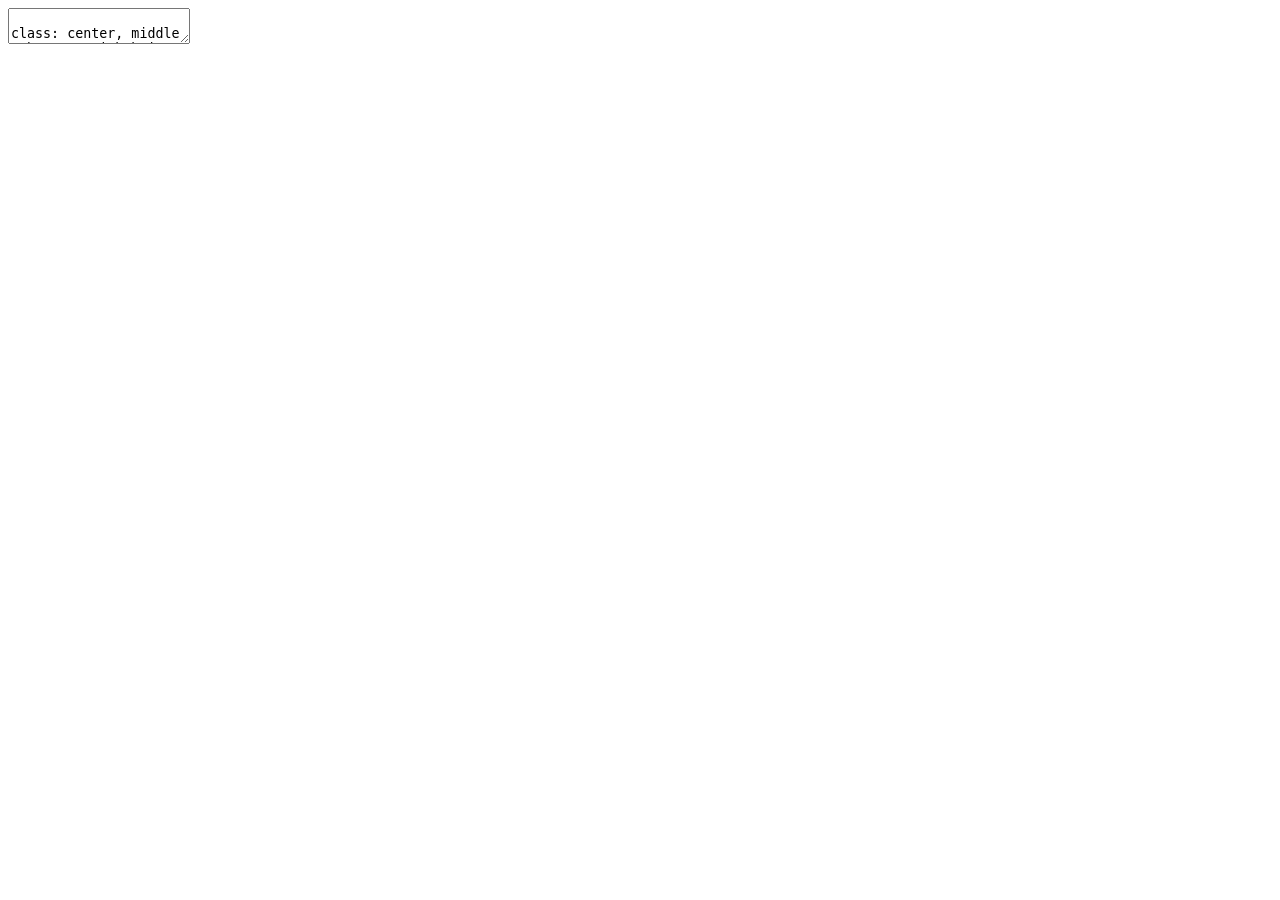
==== index.html @ 29d3ee79 "version2" ====
<!DOCTYPE html>
<html>
  <head>
    <title>Title</title>
    <meta http-equiv="Content-Type" content="text/html; charset=UTF-8"/>
    <style type="text/css">
      @import url(https://fonts.googleapis.com/css?family=Yanone+Kaffeesatz);
      @import url(https://fonts.googleapis.com/css?family=Droid+Serif:400,700,400italic);
      @import url(https://fonts.googleapis.com/css?family=Ubuntu+Mono:400,700,400italic);

      body { font-family: 'Droid Serif'; }
      h1, h2, h3 {
        font-family: 'Yanone Kaffeesatz';
        font-weight: normal;
      }
      .remark-code, .remark-inline-code { font-family: 'Ubuntu Mono'; }
    </style>
  </head>
  <body>
    <textarea id="source">

class: center, middle
# bztommy.github.io
### Akifumi Tominaga
Engineer / Tokyo

---

# Hometown
Saitama

---

# Favorite foods
- Curry
- Mapo doufu
- Dandan noodles

---

# Hobbies
- Cycling
- Moviegoing
- Walking

---

# Links
- <a href="http://github.com/bztommy">GitHub</a>
- <a href="https://twitter.com/nakamu0718">Twitter</a>
- <a href="https://www.facebook.com/akifumi.tominaga">Facebook</a>
- <a href="http://jp.linkedin.com/in/akifumitominaga">Linkedin</a>
</ul>

    </textarea>
    <script src="https://gnab.github.io/remark/downloads/remark-latest.min.js">
    </script>
    <script>
      var slideshow = remark.create();
    </script>
  </body>
</html>
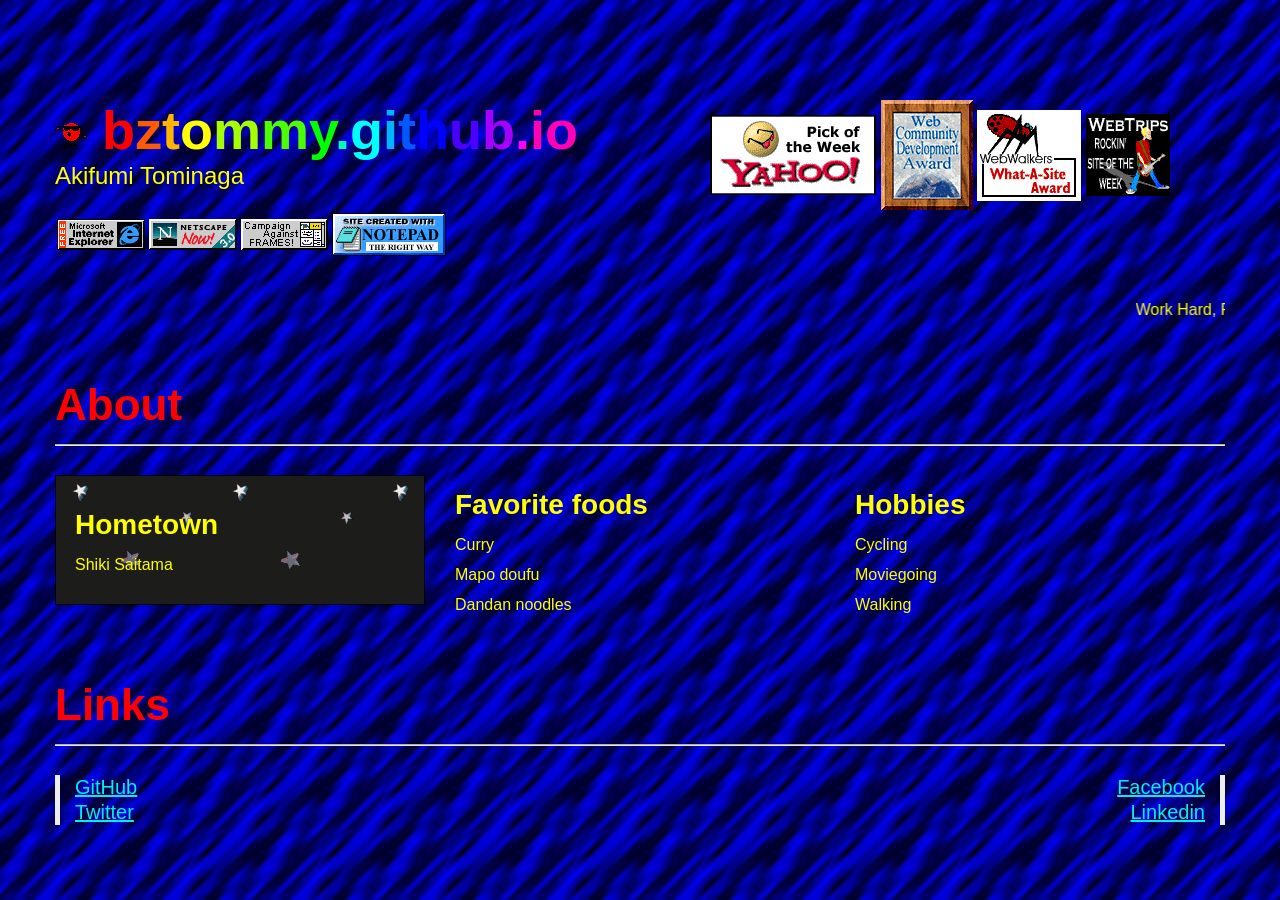
==== commit df5fdad4: "version2 fix" ====
--- a/index.html
+++ b/index.html
@@ -1,62 +1,169 @@
+<!-- Happy April Fool's Day from Team Divshot!-->
 <!DOCTYPE html>
-<html>
+<html lang="en">
   <head>
-    <title>Title</title>
-    <meta http-equiv="Content-Type" content="text/html; charset=UTF-8"/>
-    <style type="text/css">
-      @import url(https://fonts.googleapis.com/css?family=Yanone+Kaffeesatz);
-      @import url(https://fonts.googleapis.com/css?family=Droid+Serif:400,700,400italic);
-      @import url(https://fonts.googleapis.com/css?family=Ubuntu+Mono:400,700,400italic);
+    <meta charset="utf-8">
+    <title>bztommy.github.io</title>
+    <meta name="viewport" content="width=device-width, initial-scale=1.0">
+    <meta name="description" content="A timeless theme for Twitter Bootstrap.">
+    <meta name="author" content="Divshot, Inc.">
 
-      body { font-family: 'Droid Serif'; }
-      h1, h2, h3 {
-        font-family: 'Yanone Kaffeesatz';
-        font-weight: normal;
-      }
-      .remark-code, .remark-inline-code { font-family: 'Ubuntu Mono'; }
-    </style>
+    <!--[if lt IE 9]>
+      <script src="http://html5shim.googlecode.com/svn/trunk/html5.js"></script>
+    <![endif]-->
+
+    <link href="swatch/bootstrap.min.css" rel="stylesheet">
+    <link href="bootstrap/docs/assets/css/bootstrap-responsive.css" rel="stylesheet">
+    <link href="bootstrap/docs/assets/js/google-code-prettify/prettify.css" rel="stylesheet">
+    <link href="test/bootswatch.css" rel="stylesheet">
+
+    <script type="text/javascript">
+
+      var _gaq = _gaq || [];
+      _gaq.push(['_setAccount', 'UA-30884255-3']);
+      _gaq.push(['_trackPageview']);
+
+      (function() {
+        var ga = document.createElement('script'); ga.type = 'text/javascript'; ga.async = true;
+        ga.src = ('https:' == document.location.protocol ? 'https://ssl' : 'http://www') + '.google-analytics.com/ga.js';
+        var s = document.getElementsByTagName('script')[0]; s.parentNode.insertBefore(ga, s);
+      })();
+
+    </script>
   </head>
-  <body>
-    <textarea id="source">
 
-class: center, middle
-# bztommy.github.io
-### Akifumi Tominaga
-Engineer / Tokyo
+  <body id="top" class="preview" data-spy="scroll" data-target=".subnav" data-offset="80">
 
----
 
-# Hometown
-Saitama
+  <!-- Navbar
+    ================================================== -->
 
----
+    <div class="container">
 
-# Favorite foods
-- Curry
-- Mapo doufu
-- Dandan noodles
 
----
+<!-- Masthead
+================================================== -->
+<header class="jumbotron subhead" id="overview">
+  <div class="row">
+    <div class="span6">
+      <h1><img src="img/test/7upspot.gif">&nbsp;<FONT COLOR="#FF0000">b</FONT><FONT COLOR="#FF5A00">z</FONT><FONT COLOR="#FFB400">t</FONT><FONT COLOR="#FFff00">o</FONT><FONT COLOR="#A5ff00">m</FONT><FONT COLOR="#4Bff00">m</FONT><FONT COLOR="#00ff00">y</FONT><FONT COLOR="#00ff5A"></FONT><blink><FONT COLOR="#00ffB4">.</FONT><FONT COLOR="#00ffff">g</FONT><FONT COLOR="#00B4ff">i</FONT><FONT COLOR="#005Aff">t</FONT><FONT COLOR="#0000ff">h</FONT><FONT COLOR="#4B00ff">u</FONT><FONT COLOR="#A500ff">b</FONT><FONT COLOR="#FF00ff">.</FONT><FONT COLOR="#FF00B4">io</FONT></blink></h1>
+      <p class="lead">Akifumi Tominaga</p>
+      <table cellpadding="2" cellspacing="2">
+        <tr>
+          <td>
+            <img src="img/test/ie_logo.gif">
+          </td>
+          <td>
+            <img src="img/test/ns_logo.gif">
+          </td>
+          <td>
+            <img src="img/test/noframes.gif">
+          </td>
+          <td>
+            <img src="img/test/notepad.gif">
+          </td>
+        </tr>
+      </table>
+    </div>
+    <div class="span6">
+      <center>
+        <img src="img/test/yahooweek.gif">
+        <img src="img/test/community.gif">
+        <img src="img/test/wabwalk.gif">
+        <img src="img/test/webtrips.gif">
+      </center>
+    </div>
+  </div>
+  <marquee>Work Hard, Play SUPER Hard. And the best of buddies , we will build a history.</marquee>
+</header>
 
-# Hobbies
-- Cycling
-- Moviegoing
-- Walking
+<!-- Typography
+================================================== -->
+<section id="typography" style="padding-top: 0">
+  <div class="page-header">
+    <h1>About</h1>
+  </div>
 
----
+  <!-- Headings & Paragraph Copy -->
+  <div class="row">
 
-# Links
-- <a href="http://github.com/bztommy">GitHub</a>
-- <a href="https://twitter.com/nakamu0718">Twitter</a>
-- <a href="https://www.facebook.com/akifumi.tominaga">Facebook</a>
-- <a href="http://jp.linkedin.com/in/akifumitominaga">Linkedin</a>
-</ul>
+    <div class="span4">
+      <div class="well">
+        <h3>Hometown</h3>
+        <p>Shiki Saitama</p>
+        <p></p>
+      </div>
+    </div>
 
-    </textarea>
-    <script src="https://gnab.github.io/remark/downloads/remark-latest.min.js">
-    </script>
-    <script>
-      var slideshow = remark.create();
-    </script>
+    <div class="span4">
+      <h3>Favorite foods</h3>
+      <p>Curry</p>
+      <p>Mapo doufu</p>
+      <p>Dandan noodles</p>
+    </div>
+
+    <div class="span4">
+      <h3>Hobbies</h3>
+      <p>
+        Cycling
+      </p>
+      <p>
+        Moviegoing
+      </p>
+      <p>
+        Walking
+      </p>
+    </div>
+
+  </div>
+</section>
+<section id="typography" style="padding-top: 0">
+  <div class="page-header">
+    <h1>Links</h1>
+  </div>
+
+  <div class="row">
+    <div class="span6">
+      <blockquote>
+        <p><a href="http://github.com/bztommy">GitHub</a></p>
+        <p><a href="https://twitter.com/nakamu0718">Twitter</a></p>
+      </blockquote>
+    </div>
+    <div class="span6">
+      <blockquote class="pull-right">
+        <p><a href="https://www.facebook.com/akifumi.tominaga">Facebook</a></p>
+        <p><a href="http://jp.linkedin.com/in/akifumitominaga">Linkedin</a></p>
+      </blockquote>
+    </div>
+  </div>
+
+</section>
+
+
+    </div><!-- /container -->
+
+
+
+    <!-- Le javascript
+    ================================================== -->
+    <!-- Placed at the end of the document so the pages load faster -->
+    <script src="bootstrap/docs/assets/js/jquery.js"></script>
+    <script src="bootstrap/docs/assets/js/google-code-prettify/prettify.js"></script>
+    <script src="bootstrap/docs/assets/js/bootstrap-transition.js"></script>
+    <script src="bootstrap/docs/assets/js/bootstrap-alert.js"></script>
+    <script src="bootstrap/docs/assets/js/bootstrap-modal.js"></script>
+    <script src="bootstrap/docs/assets/js/bootstrap-dropdown.js"></script>
+    <script src="bootstrap/docs/assets/js/bootstrap-scrollspy.js"></script>
+    <script src="bootstrap/docs/assets/js/bootstrap-tab.js"></script>
+    <script src="bootstrap/docs/assets/js/bootstrap-tooltip.js"></script>
+    <script src="bootstrap/docs/assets/js/bootstrap-popover.js"></script>
+    <script src="bootstrap/docs/assets/js/bootstrap-button.js"></script>
+    <script src="bootstrap/docs/assets/js/bootstrap-collapse.js"></script>
+    <script src="bootstrap/docs/assets/js/bootstrap-carousel.js"></script>
+    <script src="bootstrap/docs/assets/js/bootstrap-typeahead.js"></script>
+    <script src="bootstrap/docs/assets/js/bootstrap-affix.js"></script>
+    <script src="bootswatch.js"></script>
+
+
   </body>
 </html>
--- a/bootstrap/docs/assets/js/google-code-prettify/prettify.css
+++ b/bootstrap/docs/assets/js/google-code-prettify/prettify.css
@@ -0,0 +1,30 @@
+.com { color: #93a1a1; }
+.lit { color: #195f91; }
+.pun, .opn, .clo { color: #93a1a1; }
+.fun { color: #dc322f; }
+.str, .atv { color: #D14; }
+.kwd, .prettyprint .tag { color: #1e347b; }
+.typ, .atn, .dec, .var { color: teal; }
+.pln { color: #48484c; }
+
+.prettyprint {
+  padding: 8px;
+  background-color: #f7f7f9;
+  border: 1px solid #e1e1e8;
+}
+.prettyprint.linenums {
+  -webkit-box-shadow: inset 40px 0 0 #fbfbfc, inset 41px 0 0 #ececf0;
+     -moz-box-shadow: inset 40px 0 0 #fbfbfc, inset 41px 0 0 #ececf0;
+          box-shadow: inset 40px 0 0 #fbfbfc, inset 41px 0 0 #ececf0;
+}
+
+/* Specify class=linenums on a pre to get line numbering */
+ol.linenums {
+  margin: 0 0 0 33px; /* IE indents via margin-left */
+}
+ol.linenums li {
+  padding-left: 12px;
+  color: #bebec5;
+  line-height: 20px;
+  text-shadow: 0 1px 0 #fff;
+}
--- a/test/bootswatch.css
+++ b/test/bootswatch.css
@@ -0,0 +1,193 @@
+section {
+	margin-top: 60px;
+	padding-top: 100px;
+}
+
+/* index */
+
+.tooltip-inner {
+	max-width: 500px;
+}
+
+.hero-unit h1,
+.hero-unit p {
+	margin-bottom: 15px;
+}
+
+#footer {
+	margin-bottom: 20px;
+}
+
+#footer .links a {
+	margin-right: 10px;
+}
+
+@media (max-width: 767px) {
+
+	section {
+		padding-top: 20px;
+	}
+}
+
+@media (min-width: 768px) and (max-width: 979px) {
+
+	section {
+		padding-top: 20px;
+	}
+}
+
+/* preview */
+
+.subhead {
+	padding-bottom: 0;
+	margin-bottom: 9px;
+}
+
+.subhead h1 {
+	font-size: 54px;
+}
+
+.subhead > div:first-child {
+	min-height: 200px;
+}
+
+@media (min-width: 980px) {
+
+	.preview {
+		padding-top: 100px;
+	}
+}
+
+/* subnav */
+ 
+.subnav {
+	margin-bottom: 60px;
+	width: 100%;
+	height: 36px;
+	background-color: black; /* Old browsers */
+	color: white;
+	border: 1px solid #e5e5e5;
+}
+ 
+.subnav .nav {
+	margin-bottom: 0;
+}
+ 
+.subnav .nav > li > a {
+	margin: 0;
+	padding-top:    11px;
+	padding-bottom: 11px;
+	border-left: 1px solid #f5f5f5;
+	border-right: 1px solid #e5e5e5;
+	-webkit-border-radius: 0;
+	-moz-border-radius: 0;
+	border-radius: 0;
+	color: yellow;
+}
+ 
+.subnav .nav > li.active > a,
+.subnav .nav > li > a:hover {
+	padding-left: 13px;
+	background: yellow;
+	color: black;
+	border-right-color: #ddd;
+	border-left: 0;
+}
+ 
+.subnav .nav > .active > a .caret,
+.subnav .nav > .active > a:hover .caret {
+	border-top-color: #777;
+}
+ 
+.subnav .nav > li:first-child > a,
+.subnav .nav > li:first-child > a:hover {
+	border-left: 0;
+	padding-left: 12px;
+	-webkit-border-radius: 4px 0 0 4px;
+	-moz-border-radius: 4px 0 0 4px;
+	border-radius: 4px 0 0 4px;
+}
+ 
+.subnav .nav > li:last-child > a {
+	border-right: 0;
+}
+ 
+.subnav .dropdown-menu {
+	-webkit-border-radius: 0 0 4px 4px;
+	-moz-border-radius: 0 0 4px 4px;
+	border-radius: 0 0 4px 4px;
+}
+ 
+@media (max-width: 767px) {
+ 
+	.subnav {
+		position: static;
+		top: auto;
+		z-index: auto;
+		width: auto;
+		height: auto;
+		background: #fff; /* whole background property since we use a background-image for gradient */
+		-webkit-box-shadow: none;
+		-moz-box-shadow: none;
+		box-shadow: none;
+	}
+ 
+	.subnav .nav > li {
+		float: none;
+	}
+ 
+	.subnav .nav > li > a {
+		border: 0;
+	}
+ 
+	.subnav .nav > li + li > a {
+		border-top: 1px solid #e5e5e5;
+	}
+ 
+	.subnav .nav > li:first-child > a,
+	.subnav .nav > li:first-child > a:hover {
+		-webkit-border-radius: 4px 4px 0 0;
+		-moz-border-radius: 4px 4px 0 0;
+		border-radius: 4px 4px 0 0;
+	}
+}
+ 
+@media (min-width: 980px) {
+  
+	.subnav-fixed {
+		position: fixed;
+		top: 40px;
+		left: 0;
+		right: 0;
+		z-index: 1020; /* 10 less than .navbar-fixed to prevent any overlap */
+		border-color: #d5d5d5;
+		border-width: 0 0 1px; /* drop the border on the fixed edges */
+		-webkit-border-radius: 0;
+		-moz-border-radius: 0;
+		border-radius: 0;
+		-webkit-box-shadow: inset 0 1px 0 #fff, 0 1px 5px rgba(0,0,0,.1);
+		-moz-box-shadow: inset 0 1px 0 #fff, 0 1px 5px rgba(0,0,0,.1);
+		box-shadow: inset 0 1px 0 #fff, 0 1px 5px rgba(0,0,0,.1);
+		filter: progid:DXImageTransform.Microsoft.gradient(enabled=false); /* IE6-9 */
+	}
+  
+	.subnav-fixed .nav {
+		width: 938px;
+		margin: 0 auto;
+		padding: 0 1px;
+	}
+  
+	.subnav .nav > li:first-child > a,
+	.subnav .nav > li:first-child > a:hover {
+		-webkit-border-radius: 0;
+		-moz-border-radius: 0;
+		border-radius: 0;
+	}
+}
+ 
+@media (min-width: 1210px) {
+ 
+	.subnav-fixed .nav {
+		width: 1168px; /* 2px less to account for left/right borders being removed when in fixed mode */
+	}
+}
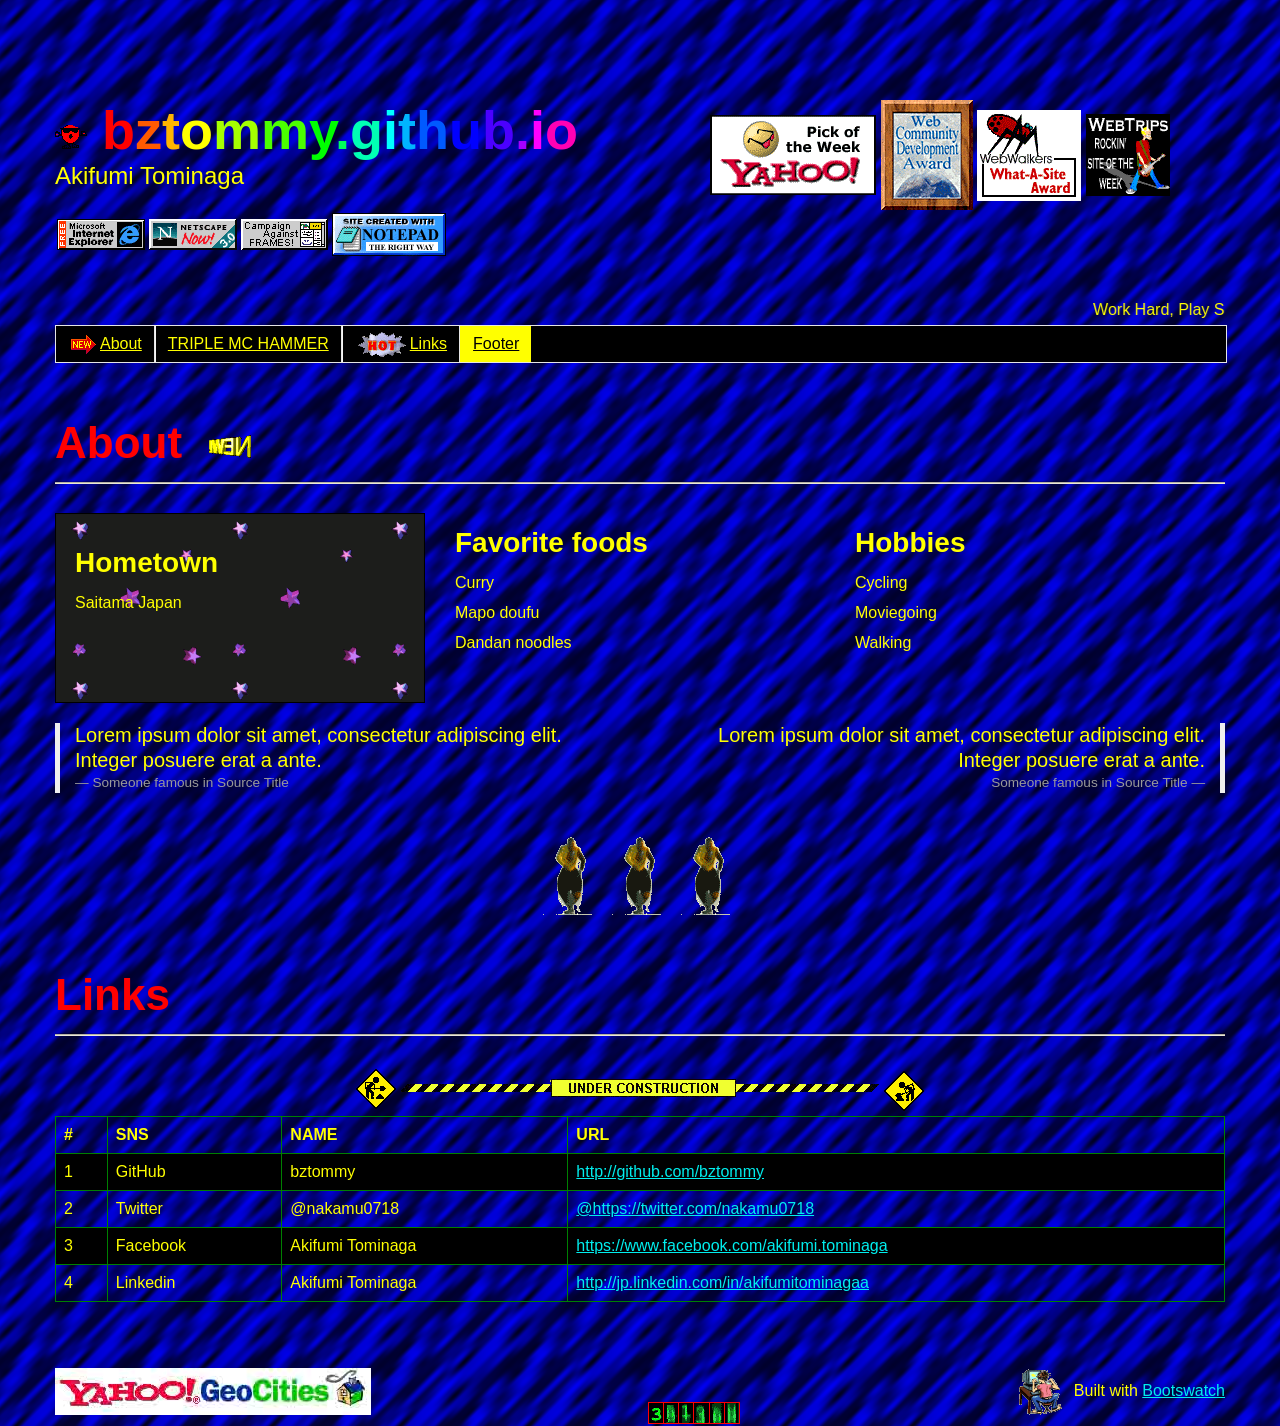
==== commit 965da9d4: "index.html の修正。 デザインの修正。" ====
--- a/index.html
+++ b/index.html
@@ -1,4 +1,3 @@
-<!-- Happy April Fool's Day from Team Divshot!-->
 <!DOCTYPE html>
 <html lang="en">
   <head>
@@ -34,19 +33,17 @@
 
   <body id="top" class="preview" data-spy="scroll" data-target=".subnav" data-offset="80">
 
-
   <!-- Navbar
-    ================================================== -->
+  ================================================== -->
 
     <div class="container">
-
 
 <!-- Masthead
 ================================================== -->
 <header class="jumbotron subhead" id="overview">
   <div class="row">
     <div class="span6">
-      <h1><img src="img/test/7upspot.gif">&nbsp;<FONT COLOR="#FF0000">b</FONT><FONT COLOR="#FF5A00">z</FONT><FONT COLOR="#FFB400">t</FONT><FONT COLOR="#FFff00">o</FONT><FONT COLOR="#A5ff00">m</FONT><FONT COLOR="#4Bff00">m</FONT><FONT COLOR="#00ff00">y</FONT><FONT COLOR="#00ff5A"></FONT><blink><FONT COLOR="#00ffB4">.</FONT><FONT COLOR="#00ffff">g</FONT><FONT COLOR="#00B4ff">i</FONT><FONT COLOR="#005Aff">t</FONT><FONT COLOR="#0000ff">h</FONT><FONT COLOR="#4B00ff">u</FONT><FONT COLOR="#A500ff">b</FONT><FONT COLOR="#FF00ff">.</FONT><FONT COLOR="#FF00B4">io</FONT></blink></h1>
+      <h1><img src="img/test/7upspot.gif">&nbsp;<FONT COLOR="#FF0000">b</FONT><FONT COLOR="#FF5A00">z</FONT><FONT COLOR="#FFB400">t</FONT><FONT COLOR="#FFff00">o</FONT><FONT COLOR="#A5ff00">m</FONT><FONT COLOR="#4Bff00">m</FONT><FONT COLOR="#00ff00">y</FONT><blink><FONT COLOR="#00ff5A">.</FONT><FONT COLOR="#00ffB4">g</FONT><FONT COLOR="#00ffff">i</FONT><FONT COLOR="#00B4ff">t</FONT><FONT COLOR="#005Aff">h</FONT><FONT COLOR="#0000ff">u</FONT><FONT COLOR="#4B00ff">b</FONT><FONT COLOR="#A500ff">.</FONT><FONT COLOR="#FF00ff">i</FONT><FONT COLOR="#FF00B4">o</FONT></blink></h1>
       <p class="lead">Akifumi Tominaga</p>
       <table cellpadding="2" cellspacing="2">
         <tr>
@@ -74,14 +71,22 @@
       </center>
     </div>
   </div>
-  <marquee>Work Hard, Play SUPER Hard. And the best of buddies , we will build a history.</marquee>
+  <marquee>Work Hard, Play SUPER Hard. Create history with the best company!</marquee>
+  <div class="subnav">
+    <ul class="nav nav-pills">
+      <li><a href="#about"><img class="pull-left" style="margin-top: -3px" src="img/test/new.gif">About</a></li>
+      <li><a href="#triplemchammer">TRIPLE MC HAMMER</a></li>
+      <li><a href="#links"><img class="pull-left" style="margin-top: -5px" src="img/test/hot.gif">Links</a></li>
+      <li><a href="#footer">Footer</a></li>
+    </ul>
+  </div>
 </header>
 
-<!-- Typography
+<!-- About
 ================================================== -->
-<section id="typography" style="padding-top: 0">
+<section id="about" style="padding-top: 0">
   <div class="page-header">
-    <h1>About</h1>
+    <h1>About <img src="img/test/new2.gif"></h1>
   </div>
 
   <!-- Headings & Paragraph Copy -->
@@ -90,8 +95,8 @@
     <div class="span4">
       <div class="well">
         <h3>Hometown</h3>
-        <p>Shiki Saitama</p>
-        <p></p>
+        <p>Saitama Japan</p>
+        <br><br><br>
       </div>
     </div>
 
@@ -104,45 +109,94 @@
 
     <div class="span4">
       <h3>Hobbies</h3>
-      <p>
-        Cycling
-      </p>
-      <p>
-        Moviegoing
-      </p>
-      <p>
-        Walking
-      </p>
-    </div>
-
-  </div>
+      <p>Cycling</p>
+      <p>Moviegoing</p>
+      <p>Walking</p>
+    </div>
+  </div>
+
+    <div class="row">
+      <div class="span6">
+        <blockquote>
+          <p>Lorem ipsum dolor sit amet, consectetur adipiscing elit. Integer posuere erat a ante.</p>
+          <small>Someone famous in <cite title="Source Title">Source Title</cite></small>
+        </blockquote>
+      </div>
+      <div class="span6">
+        <blockquote class="pull-right">
+          <p>Lorem ipsum dolor sit amet, consectetur adipiscing elit. Integer posuere erat a ante.</p>
+          <small>Someone famous in <cite title="Source Title">Source Title</cite></small>
+        </blockquote>
+      </div>
+    </div>
+
 </section>
-<section id="typography" style="padding-top: 0">
+
+<br>
+<center id="triplemchammer">
+  <!-- TRIPLE MC HAMMER -->
+    <img src="img/test/mchammer.gif">&nbsp;&nbsp;
+    <img src="img/test/mchammer.gif">&nbsp;&nbsp;
+    <img src="img/test/mchammer.gif">
+</center>
+
+<!-- Tables
+================================================== -->
+<section id="links" style="padding-top: 0">
   <div class="page-header">
     <h1>Links</h1>
   </div>
 
-  <div class="row">
-    <div class="span6">
-      <blockquote>
-        <p><a href="http://github.com/bztommy">GitHub</a></p>
-        <p><a href="https://twitter.com/nakamu0718">Twitter</a></p>
-      </blockquote>
-    </div>
-    <div class="span6">
-      <blockquote class="pull-right">
-        <p><a href="https://www.facebook.com/akifumi.tominaga">Facebook</a></p>
-        <p><a href="http://jp.linkedin.com/in/akifumitominaga">Linkedin</a></p>
-      </blockquote>
-    </div>
-  </div>
-
+  <center><img src="img/test/construction.gif"></center>
+
+  <table class="table table-bordered table-striped table-hover">
+    <thead>
+      <tr>
+        <th>#</th>
+        <th>SNS</th>
+        <th>NAME</th>
+        <th>URL</th>
+      </tr>
+    </thead>
+    <tbody>
+      <tr>
+        <td>1</td>
+        <td>GitHub</td>
+        <td>bztommy</td>
+        <td><a href="http://github.com/bztommy">http://github.com/bztommy</a></td>
+      </tr>
+      <tr>
+        <td>2</td>
+        <td>Twitter</td>
+        <td>@nakamu0718</td>
+        <td><a href="https://twitter.com/nakamu0718">@https://twitter.com/nakamu0718</a></td>
+      </tr>
+      <tr>
+        <td>3</td>
+        <td>Facebook</td>
+        <td>Akifumi Tominaga</td>
+        <td><a href="https://www.facebook.com/akifumi.tominaga">https://www.facebook.com/akifumi.tominaga</a></td>
+      </tr>
+      <tr>
+        <td>4</td>
+        <td>Linkedin</td>
+        <td>Akifumi Tominaga</td>
+        <td><a href="http://jp.linkedin.com/in/akifumitominaga">http://jp.linkedin.com/in/akifumitominagaa</a></td>
+      </tr>
+    </tbody>
+  </table>
 </section>
 
-
+<br><br><br>
+
+    <!-- Footer
+      ================================================== -->
+      <footer class="footer" id="footer">
+        <p class="pull-left" style="margin-top: -14px"><img src="img/test/geocities.jpg"></p>
+        <p class="pull-right" style="margin-top: -14px"><img src="img/test/hacker.gif">&nbsp; Built with <a href="http://bootswatch.com">Bootswatch</a></p>
+      </footer>
+ <center><img src="img/test/counter2.gif"></center>
     </div><!-- /container -->
-
-
 
     <!-- Le javascript
     ================================================== -->
@@ -164,6 +218,5 @@
     <script src="bootstrap/docs/assets/js/bootstrap-affix.js"></script>
     <script src="bootswatch.js"></script>
 
-
   </body>
 </html>
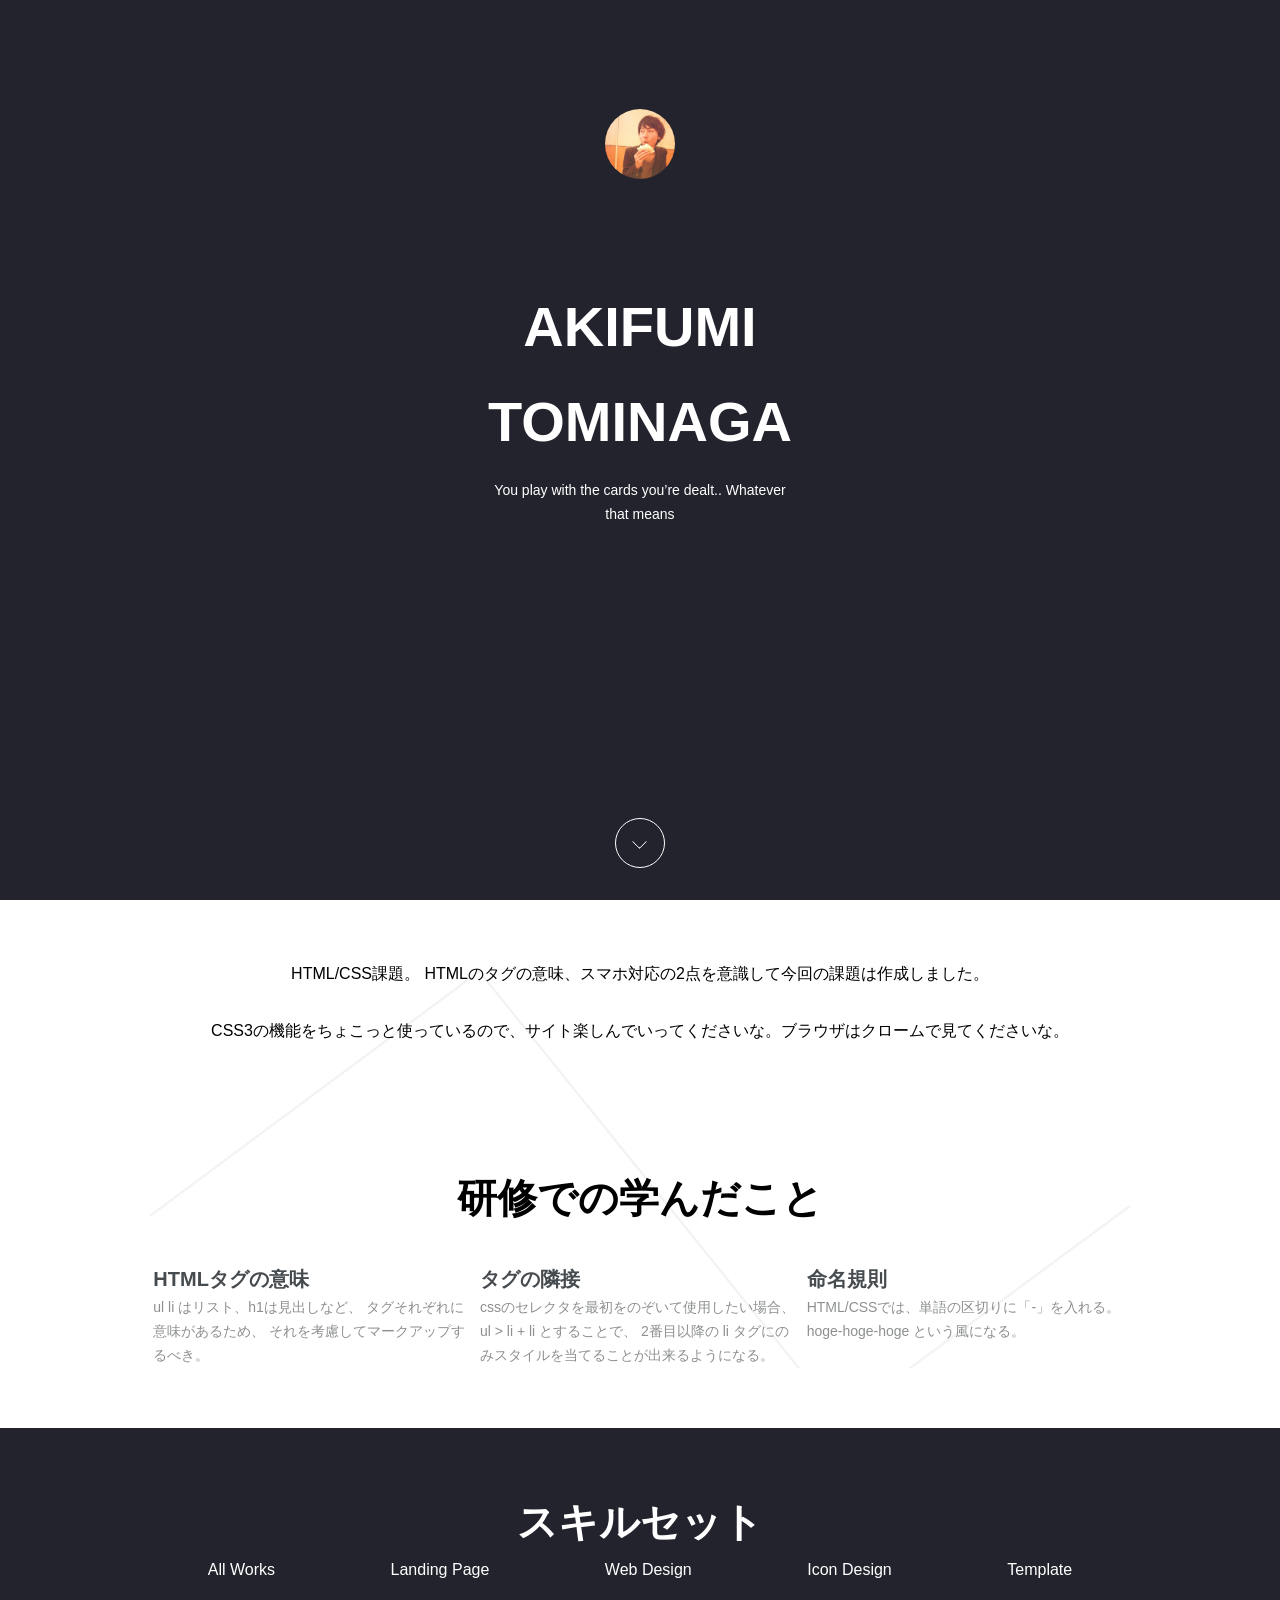
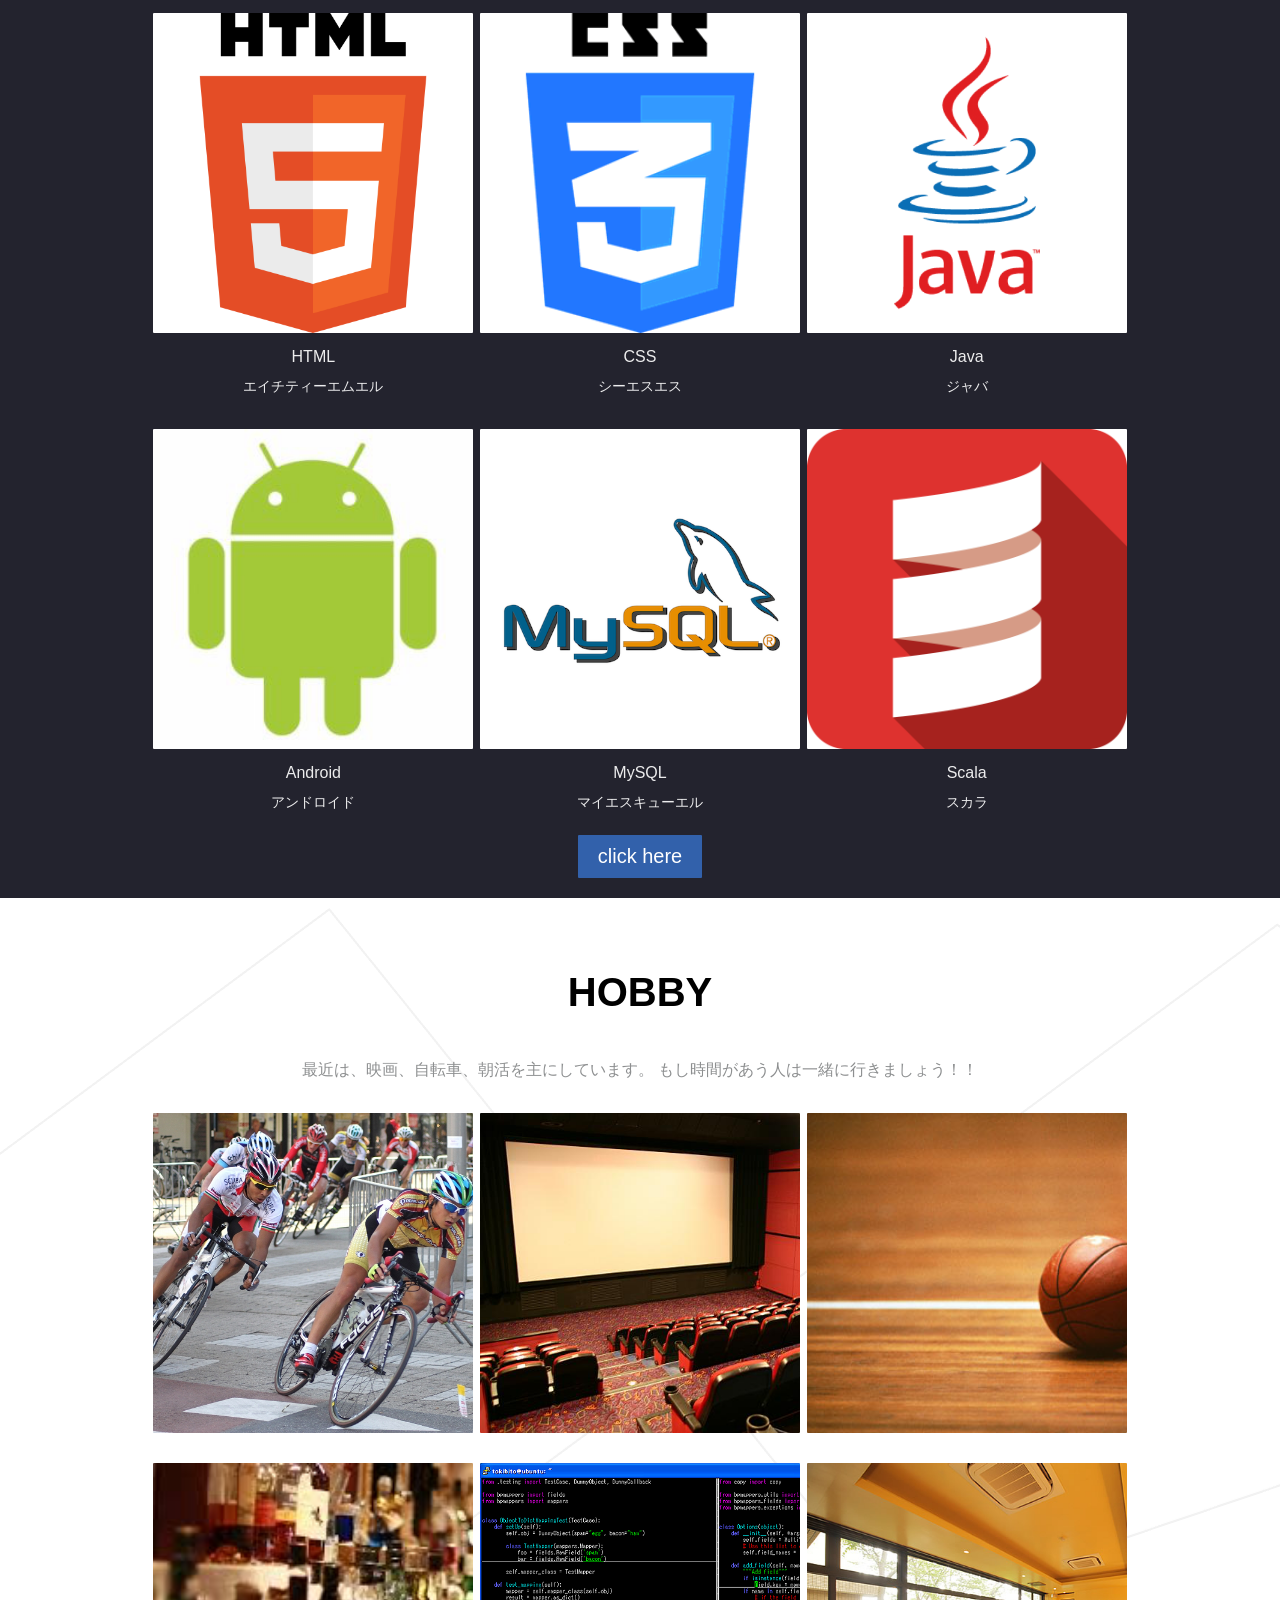
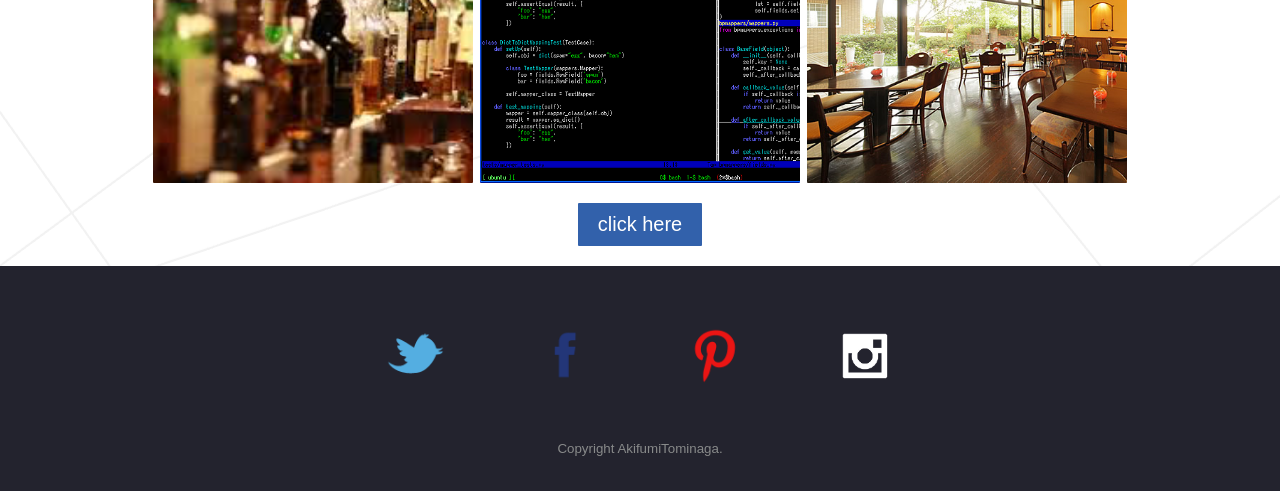
==== commit f51b1b05: "update new ver" ====
--- a/index.html
+++ b/index.html
@@ -1,222 +1,243 @@
-<!DOCTYPE html>
-<html lang="en">
+<!doctype html>
+<html lang="ja">
   <head>
-    <meta charset="utf-8">
-    <title>bztommy.github.io</title>
-    <meta name="viewport" content="width=device-width, initial-scale=1.0">
-    <meta name="description" content="A timeless theme for Twitter Bootstrap.">
-    <meta name="author" content="Divshot, Inc.">
+    <meta charset="UTF-8"/>
+    <title>Akifumi Tominaga page</title>
+    <link href="./css/reset.css" rel="stylesheet"/>
+    <link href="./css/common.css" rel="stylesheet"/>
+    <link href="./css/pg-about.css" rel="stylesheet"/>
+    <meta name="viewport" content="width=device-width,initial-scale=1.0,minimum-scale=1.0,maximum-scale=1.0,user-scalable=no">
+    <script src="https://ajax.googleapis.com/ajax/libs/jquery/1.9.1/jquery.min.js"></script>
+    <script type="text/javascript" src="./js/main.js"></script>
+  </head>
+  <body>
+    <header>
+      <nav id="sg-sp-menu-wrap">
+        <div id="sg-sp-menu-button">
+          <div class="sg-sp-menu-icon"></div>
+        </div>
+        <ul class="cf">
+          <li><a href="#about-learn">研修で学んだこと</a></li>
+          <li><a href="#about-skill">スキルセット</a></li>
+          <li><a href="#about-hobby">趣味</a></li>
+        </ul>
+      </nav>
+      <nav class="sg-menu-wrap">
+        <ul class="sg-flex sg-container">
+          <li><a href="#">
+              <div class="sg-about-menu-icon">
+                <img class="sg-about-menu-icon-img" alt="" src="./img/pg-about-icon.png"/>
+              </div>
+          </a></li>
+          <li><a href="#about-learn">研修で学んだこと</a></li>
+          <li><a href="#about-skill">スキルセット</a></li>
+          <li><a href="#about-hobby">趣味</a></li>
+        </ul>
+      </nav>
+    </header>
+    <main>
+      <article class="pg-about">
+        <div class="pg-about-firstview-icon-box">
+          <h1 class="pg-about-firstview-icon m-auto">
+            <img class="pg-about-firstview-icon-img"alt="" src="./img/pg-about-icon.png"/>
+          </h1>
+          <h2 class="pg-about-firstview-title ta-center m-auto">AKIFUMI TOMINAGA</h2>
+          <p class="pg-about-firstview-text ta-center m-auto">
+            You play with the cards you’re dealt.. Whatever that means
+          </p>
+          <div class="sg-jump-circle" id="content">
+            <div class="sg-circle-small m-auto">
+              <div class="sg-down-arrow">
+                <span><a href="#content"></a></span>
+              </div>
+            </div>
+          </div>
+        </div>        
+        <div class="sg-container sg-bg-tile">
+          <p class="pg-about-greet-text">
+            HTML/CSS課題。
+            HTMLのタグの意味、スマホ対応の2点を意識して今回の課題は作成しました。
+          </p>
+          <p class="pg-about-greet-text">
+            CSS3の機能をちょこっと使っているので、サイト楽しんでいってくださいな。ブラウザはクロームで見てくださいな。
+          </p>
 
-    <!--[if lt IE 9]>
-      <script src="http://html5shim.googlecode.com/svn/trunk/html5.js"></script>
-    <![endif]-->
+          <section class="pg-about-learn pg-section" id="about-learn">
+            <h3 class="pg-about-title">研修での学んだこと</h3>
+            <ul class="sg-flex sg-three-column">
+              <li>
+                <h4 class="pg-about-learn-title">
+                  HTMLタグの意味
+                </h4>
+                <p class="pg-about-learn-text">
+                  ul li はリスト、h1は見出しなど、
+                  タグそれぞれに意味があるため、
+                  それを考慮してマークアップするべき。
+                </p>
+              </li>
+              <li class="pg-about-learn-content">
+                <h4 class="pg-about-learn-title">
+                  タグの隣接
+                </h4>
+                <p class="pg-about-learn-text">
+                  cssのセレクタを最初をのぞいて使用したい場合、
+                  ul > li + li とすることで、
+                  2番目以降の li タグにのみスタイルを当てることが出来るようになる。
+                </p>
+              </li>
+              <li class="pg-about-learn-content">
+                <h4 class="pg-about-learn-title">
+                  命名規則
+                </h4>
+                <p class="pg-about-learn-text">
+                  HTML/CSSでは、単語の区切りに「-」を入れる。
+                  hoge-hoge-hoge という風になる。
+                </p>
+              </li>
+            </ul>
+          </section>
+        </div>
 
-    <link href="swatch/bootstrap.min.css" rel="stylesheet">
-    <link href="bootstrap/docs/assets/css/bootstrap-responsive.css" rel="stylesheet">
-    <link href="bootstrap/docs/assets/js/google-code-prettify/prettify.css" rel="stylesheet">
-    <link href="test/bootswatch.css" rel="stylesheet">
+        <section class="pg-about-skill pg-section c-white" id="about-skill">
+          <div class="sg-container">
+            <h3 class="pg-about-title c-white">スキルセット</h3>
+            <ul class="sg-flex pg-about-skill-menu">
+              <li>All Works</li>
+              <li>Landing Page</li>
+              <li>Web Design</li>
+              <li>Icon Design</li>
+              <li>Template</li>
+            </ul>
+            <ul class="sg-flex sg-three-column">
+              <li>
+                <div class="sg-three-column-img">
+                  <img alt="" src="./img/pg-about-skill-img1.png"/>
+                </div>
+                <h4 class="sg-three-column-title">
+                  HTML
+                </h4>
+                <p class="sg-three-column-category">
+                  エイチティーエムエル
+                </p>
+              </li>
+              <li>
+                <div class="sg-three-column-img">
+                  <img alt="" src="./img/pg-about-skill-img2.png"/>
+                </div>
+                <h4 class="sg-three-column-title">
+                  CSS
+                </h4>
+                <p class="sg-three-column-category">
+                  シーエスエス
+                </p>
+              </li>
+              <li>
+                <div class="sg-three-column-img">
+                  <img alt="" src="./img/pg-about-skill-img3.png"/>
+                </div>
+                <h4 class="sg-three-column-title">
+                  Java
+                </h4>
+                <p class="sg-three-column-category">
+                  ジャバ
+                </p>
+              </li>
+              <li>
+                <div class="sg-three-column-img">
+                  <img alt="" src="./img/pg-about-skill-img4.png"/>
+                </div>
+                <h4 class="sg-three-column-title">
+                  Android
+                </h4>
+                <p class="sg-three-column-category">
+                  アンドロイド
+                </p>
+              </li>
+              <li>
+                <div class="sg-three-column-img">
+                  <img alt="" src="./img/pg-about-skill-img5.png"/>
+                </div>
+                <h4 class="sg-three-column-title">
+                  MySQL
+                </h4>
+                <p class="sg-three-column-category">
+                  マイエスキューエル
+                </p>
+              </li>
+              <li>
+                <div class="sg-three-column-img">
+                  <img alt="" src="./img/pg-about-skill-img6.png"/>
+                </div>
+                <h4 class="sg-three-column-title">
+                  Scala
+                </h4>
+                <p class="sg-three-column-category">
+                  スカラ
+                </p>
+              </li>
+            </ul>
+            <button class="sg-btn">click here</button>
+          </div>
+        </section>
 
-    <script type="text/javascript">
-
-      var _gaq = _gaq || [];
-      _gaq.push(['_setAccount', 'UA-30884255-3']);
-      _gaq.push(['_trackPageview']);
-
-      (function() {
-        var ga = document.createElement('script'); ga.type = 'text/javascript'; ga.async = true;
-        ga.src = ('https:' == document.location.protocol ? 'https://ssl' : 'http://www') + '.google-analytics.com/ga.js';
-        var s = document.getElementsByTagName('script')[0]; s.parentNode.insertBefore(ga, s);
-      })();
-
-    </script>
-  </head>
-
-  <body id="top" class="preview" data-spy="scroll" data-target=".subnav" data-offset="80">
-
-  <!-- Navbar
-  ================================================== -->
-
-    <div class="container">
-
-<!-- Masthead
-================================================== -->
-<header class="jumbotron subhead" id="overview">
-  <div class="row">
-    <div class="span6">
-      <h1><img src="img/test/7upspot.gif">&nbsp;<FONT COLOR="#FF0000">b</FONT><FONT COLOR="#FF5A00">z</FONT><FONT COLOR="#FFB400">t</FONT><FONT COLOR="#FFff00">o</FONT><FONT COLOR="#A5ff00">m</FONT><FONT COLOR="#4Bff00">m</FONT><FONT COLOR="#00ff00">y</FONT><blink><FONT COLOR="#00ff5A">.</FONT><FONT COLOR="#00ffB4">g</FONT><FONT COLOR="#00ffff">i</FONT><FONT COLOR="#00B4ff">t</FONT><FONT COLOR="#005Aff">h</FONT><FONT COLOR="#0000ff">u</FONT><FONT COLOR="#4B00ff">b</FONT><FONT COLOR="#A500ff">.</FONT><FONT COLOR="#FF00ff">i</FONT><FONT COLOR="#FF00B4">o</FONT></blink></h1>
-      <p class="lead">Akifumi Tominaga</p>
-      <table cellpadding="2" cellspacing="2">
-        <tr>
-          <td>
-            <img src="img/test/ie_logo.gif">
-          </td>
-          <td>
-            <img src="img/test/ns_logo.gif">
-          </td>
-          <td>
-            <img src="img/test/noframes.gif">
-          </td>
-          <td>
-            <img src="img/test/notepad.gif">
-          </td>
-        </tr>
-      </table>
-    </div>
-    <div class="span6">
-      <center>
-        <img src="img/test/yahooweek.gif">
-        <img src="img/test/community.gif">
-        <img src="img/test/wabwalk.gif">
-        <img src="img/test/webtrips.gif">
-      </center>
-    </div>
-  </div>
-  <marquee>Work Hard, Play SUPER Hard. Create history with the best company!</marquee>
-  <div class="subnav">
-    <ul class="nav nav-pills">
-      <li><a href="#about"><img class="pull-left" style="margin-top: -3px" src="img/test/new.gif">About</a></li>
-      <li><a href="#triplemchammer">TRIPLE MC HAMMER</a></li>
-      <li><a href="#links"><img class="pull-left" style="margin-top: -5px" src="img/test/hot.gif">Links</a></li>
-      <li><a href="#footer">Footer</a></li>
-    </ul>
-  </div>
-</header>
-
-<!-- About
-================================================== -->
-<section id="about" style="padding-top: 0">
-  <div class="page-header">
-    <h1>About <img src="img/test/new2.gif"></h1>
-  </div>
-
-  <!-- Headings & Paragraph Copy -->
-  <div class="row">
-
-    <div class="span4">
-      <div class="well">
-        <h3>Hometown</h3>
-        <p>Saitama Japan</p>
-        <br><br><br>
+        <section class="pg-about-hobby sg-bg-tile" id="about-hobby">
+          <div class="sg-container">
+            <h3 class="pg-about-title">HOBBY</h3>
+            <p class="pg-about-text">
+              最近は、映画、自転車、朝活を主にしています。
+              もし時間があう人は一緒に行きましょう！！
+            </p>
+            <ul class="sg-three-column sg-flex">
+              <li class="sg-three-column-img" >
+                <img alt="" src="./img/pg-about-hobby-img1.png"/>
+              </li>
+              <li class="sg-three-column-img">
+                <img  alt="" src="./img/pg-about-hobby-img2.png"/>
+              </li>
+              <li class="sg-three-column-img">
+                <img alt="" src="./img/pg-about-hobby-img3.png"/>
+              </li>
+              <li class="sg-three-column-img">
+                <img alt="" src="./img/pg-about-hobby-img4.png"/>
+              </li>
+              <li class="sg-three-column-img">
+                <img alt="" src="./img/pg-about-hobby-img5.png"/>
+              </li>
+              <li class="sg-three-column-img">
+                <img alt="" src="./img/pg-about-hobby-img6.png"/>
+              </li>
+            </ul>
+            <button class="sg-btn">click here</button>
+          </div>
+        </section>
+      </article>
+    </main>
+    <footer>
+      <ul class="sg-footer-sns-icon sg-flex">
+        <li>
+          <a href="https://www.facebook.com/akifumi.tominaga">
+            <img alt="" src="./img/sg-footer-twitter.png"/>
+          </a>
+        </li>
+        <li>
+          <a href="https://twitter.com/nakamu0718">
+            <img alt="" src="./img/sg-footer-facebook.png"/>
+          </a>
+        </li>
+        <li>
+          <a href="https://jp.pinterest.com/tomi718/">
+            <img alt="" src="./img/sg-footer-pinterest.png"/>
+          </a>
+        </li>
+        <li>
+          <a href="https://instagram.com/nakamu187/">
+            <img alt="" src="./img/sg-footer-instagram.png"/>
+          </a>
+        </li>
+      </ul>
+      <div class="sg-footer-copyright">
+        <small>Copyright AkifumiTominaga.</small>
       </div>
-    </div>
-
-    <div class="span4">
-      <h3>Favorite foods</h3>
-      <p>Curry</p>
-      <p>Mapo doufu</p>
-      <p>Dandan noodles</p>
-    </div>
-
-    <div class="span4">
-      <h3>Hobbies</h3>
-      <p>Cycling</p>
-      <p>Moviegoing</p>
-      <p>Walking</p>
-    </div>
-  </div>
-
-    <div class="row">
-      <div class="span6">
-        <blockquote>
-          <p>Lorem ipsum dolor sit amet, consectetur adipiscing elit. Integer posuere erat a ante.</p>
-          <small>Someone famous in <cite title="Source Title">Source Title</cite></small>
-        </blockquote>
-      </div>
-      <div class="span6">
-        <blockquote class="pull-right">
-          <p>Lorem ipsum dolor sit amet, consectetur adipiscing elit. Integer posuere erat a ante.</p>
-          <small>Someone famous in <cite title="Source Title">Source Title</cite></small>
-        </blockquote>
-      </div>
-    </div>
-
-</section>
-
-<br>
-<center id="triplemchammer">
-  <!-- TRIPLE MC HAMMER -->
-    <img src="img/test/mchammer.gif">&nbsp;&nbsp;
-    <img src="img/test/mchammer.gif">&nbsp;&nbsp;
-    <img src="img/test/mchammer.gif">
-</center>
-
-<!-- Tables
-================================================== -->
-<section id="links" style="padding-top: 0">
-  <div class="page-header">
-    <h1>Links</h1>
-  </div>
-
-  <center><img src="img/test/construction.gif"></center>
-
-  <table class="table table-bordered table-striped table-hover">
-    <thead>
-      <tr>
-        <th>#</th>
-        <th>SNS</th>
-        <th>NAME</th>
-        <th>URL</th>
-      </tr>
-    </thead>
-    <tbody>
-      <tr>
-        <td>1</td>
-        <td>GitHub</td>
-        <td>bztommy</td>
-        <td><a href="http://github.com/bztommy">http://github.com/bztommy</a></td>
-      </tr>
-      <tr>
-        <td>2</td>
-        <td>Twitter</td>
-        <td>@nakamu0718</td>
-        <td><a href="https://twitter.com/nakamu0718">@https://twitter.com/nakamu0718</a></td>
-      </tr>
-      <tr>
-        <td>3</td>
-        <td>Facebook</td>
-        <td>Akifumi Tominaga</td>
-        <td><a href="https://www.facebook.com/akifumi.tominaga">https://www.facebook.com/akifumi.tominaga</a></td>
-      </tr>
-      <tr>
-        <td>4</td>
-        <td>Linkedin</td>
-        <td>Akifumi Tominaga</td>
-        <td><a href="http://jp.linkedin.com/in/akifumitominaga">http://jp.linkedin.com/in/akifumitominagaa</a></td>
-      </tr>
-    </tbody>
-  </table>
-</section>
-
-<br><br><br>
-
-    <!-- Footer
-      ================================================== -->
-      <footer class="footer" id="footer">
-        <p class="pull-left" style="margin-top: -14px"><img src="img/test/geocities.jpg"></p>
-        <p class="pull-right" style="margin-top: -14px"><img src="img/test/hacker.gif">&nbsp; Built with <a href="http://bootswatch.com">Bootswatch</a></p>
-      </footer>
- <center><img src="img/test/counter2.gif"></center>
-    </div><!-- /container -->
-
-    <!-- Le javascript
-    ================================================== -->
-    <!-- Placed at the end of the document so the pages load faster -->
-    <script src="bootstrap/docs/assets/js/jquery.js"></script>
-    <script src="bootstrap/docs/assets/js/google-code-prettify/prettify.js"></script>
-    <script src="bootstrap/docs/assets/js/bootstrap-transition.js"></script>
-    <script src="bootstrap/docs/assets/js/bootstrap-alert.js"></script>
-    <script src="bootstrap/docs/assets/js/bootstrap-modal.js"></script>
-    <script src="bootstrap/docs/assets/js/bootstrap-dropdown.js"></script>
-    <script src="bootstrap/docs/assets/js/bootstrap-scrollspy.js"></script>
-    <script src="bootstrap/docs/assets/js/bootstrap-tab.js"></script>
-    <script src="bootstrap/docs/assets/js/bootstrap-tooltip.js"></script>
-    <script src="bootstrap/docs/assets/js/bootstrap-popover.js"></script>
-    <script src="bootstrap/docs/assets/js/bootstrap-button.js"></script>
-    <script src="bootstrap/docs/assets/js/bootstrap-collapse.js"></script>
-    <script src="bootstrap/docs/assets/js/bootstrap-carousel.js"></script>
-    <script src="bootstrap/docs/assets/js/bootstrap-typeahead.js"></script>
-    <script src="bootstrap/docs/assets/js/bootstrap-affix.js"></script>
-    <script src="bootswatch.js"></script>
-
+    </footer>
   </body>
 </html>
--- a/css/common.css
+++ b/css/common.css
@@ -0,0 +1,513 @@
+@charset "utf-8";
+
+/* sg
+ * ================================================================================= */
+html, body {
+    width: 100%;
+    height: 100%;
+}
+
+*, *:after, *:before {
+	transition: transform 0.3s ease-out, text-shadow 0.3s ease-out, background-color 0.3s ease-out, opacity 0.3s ease-out, box-shadow 0.3s ease-out, color 0.3s ease-out, border 0.3s ease-out;
+	-moz-transition: -moz-transform 0.3s ease-out, text-shadow 0.3s ease-out, background-color 0.3s ease-out, opacity 0.3s ease-out, box-shadow 0.3s ease-out, color 0.3s ease-out, border 0.3s ease-out;
+	-ms-transition: -ms-transform 0.3s ease-out, text-shadow 0.3s ease-out, background-color 0.3s ease-out, opacity 0.3s ease-out, box-shadow 0.3s ease-out, color 0.3s ease-out, border 0.3s ease-out;
+    -webkit-text-size-adjust:100%;
+
+    -webkit-transition: 
+    	-webkit-transform 0.42s cubic-bezier(.15,.05,.3,.98),
+    	text-shadow 0.42s cubic-bezier(.37,.28,.54,.95),
+    	opacity 0.3s ease-out,
+    	box-shadow 0.46s cubic-bezier(.27,.35,.48,.99),
+    	color 0.42s cubic-bezier(.42,.17,.45,.98),
+    	background-color 0.42s cubic-bezier(.42,.17,.45,.98),
+    	border 0.3s ease-out;
+
+    -moz-transition: 
+    	-moz-transform 0.42s cubic-bezier(.15,.05,.3,.98),
+    	text-shadow 0.42s cubic-bezier(.37,.28,.54,.95),
+    	opacity 0.3s ease-out,
+    	box-shadow 0.46s cubic-bezier(.27,.35,.48,.99),
+    	color 0.42s cubic-bezier(.42,.17,.45,.98),
+    	background-color 0.42s cubic-bezier(.42,.17,.45,.98),
+    	border 0.3s ease-out;
+
+    -ms-transition: 
+    	-ms-transform 0.42s cubic-bezier(.15,.05,.3,.98),
+    	text-shadow 0.42s cubic-bezier(.37,.28,.54,.95),
+    	opacity 0.3s ease-out,
+    	box-shadow 0.46s cubic-bezier(.27,.35,.48,.99),
+    	color 0.42s cubic-bezier(.42,.17,.45,.98),
+    	background-color 0.42s cubic-bezier(.42,.17,.45,.98),
+    	border 0.3s ease-out;
+
+    -o-transition: 
+    	-o-transform 0.42s cubic-bezier(.15,.05,.3,.98),
+    	text-shadow 0.42s cubic-bezier(.37,.28,.54,.95),
+    	opacity 0.3s ease-out,
+    	box-shadow 0.46s cubic-bezier(.27,.35,.48,.99),
+    	color 0.42s cubic-bezier(.42,.17,.45,.98),
+    	background-color 0.42s cubic-bezier(.42,.17,.45,.98),
+    	border 0.3s ease-out;
+
+    transition: 
+    	transform 0.42s cubic-bezier(.15,.05,.3,.98),
+    	text-shadow 0.42s cubic-bezier(.37,.28,.54,.95),
+    	opacity 0.3s ease-out,
+    	box-shadow 0.46s cubic-bezier(.27,.35,.48,.99),
+    	color 0.42s cubic-bezier(.42,.17,.45,.98),
+    	background-color 0.42s cubic-bezier(.42,.17,.45,.98),
+    	border 0.3s ease-out;
+}
+
+header {
+    position: relative;
+    width: 100%;
+    height: 100%;
+    background-attachment:fixed;
+    Background-color: #23232e;
+}
+
+.sg-container {
+    max-width: 980px;
+    margin: 0 auto;
+}
+
+.ta-center {
+    text-align: center;
+}
+
+.m-auto {
+    margin: auto;
+}
+
+.sg-circle-small {
+    width: 50px;
+    height: 50px;
+    background-color: transparent;
+    border: 1px solid #fff;
+    -webkit-border-radius: 25px;
+    -moz-border-radius: 25px;
+    border-radius: 25px;
+}
+
+.sg-down-arrow > span{
+    margin: 0 0 1px 0;
+}
+.sg-down-arrow > span > a{
+    display:block;
+    position: relative;
+    padding: 15px;
+    color: #fff;
+    text-decoration:none;
+}
+
+.sg-down-arrow > span > a::after{
+    content: "";
+    position: absolute;
+    top: 17px;
+    right: 19px;
+    width: 10px;
+    height: 10px;
+    margin: 0 0 0 10px;
+    border-radius: 2px;
+    border-right: 1px solid #fff;
+    border-top: 1px solid #fff;
+    -webkit-transform: rotate(135deg);
+    transform: rotate(135deg);
+}
+
+.sg-down-arrow > span > a:hover {
+    color: #fff;
+}
+
+.sg-flex {
+    display: -webkit-flexbox;
+    display: -moz-flexbox;
+    display: -ms-flexbox;
+    display: -o-flexbox;
+    display: flexbox;
+    display: flex;
+    align-items: flex-start;
+    flex-direction: row;
+    flex-wrap: wrap;
+    justify-content: space-around;
+}
+
+.c-white {
+    color: #fff;
+}
+
+footer {
+    Background-color: #23232e;
+}
+
+.sg-btn {
+    margin: 20px 0;
+    padding: 10px 20px 10px 20px;
+    Background-color: rgb(50, 97, 171);
+    border-radius: 1px;
+    color: #ffffff;
+    font-size: 20px;
+}
+
+.sg-btn:hover {
+    Background-color: rgb(174, 193, 227);
+    text-decoration: none;
+}
+
+.sg-menu-wrap {
+    position: fixed;
+    top: 0px;
+    width: 100%;
+    height: 44px;
+    Background-color: #fff;
+    box-shadow: 0 0 10px rgba(0,0,0,0.2);
+    opacity: 0.0;
+    -webkit-transition: all 0.3s ease-out;
+    -moz-transition: all 0.3s ease-out;
+    -ms-transition: all 0.3s ease-out;
+    -o-transition: all 0.3s ease-out;
+    transition: all 0.3s ease-out;
+    visibility: visible;
+    z-index: 5;
+}
+
+.fixed {
+    opacity: 0.98;
+}
+
+
+#sg-sp-menu-wrap > ul {
+    display: none;
+}
+
+#sg-sp-menu-wrap > ul > li {
+    color: white;
+}
+
+.sg-menu-wrap > ul > li {
+    width: 150px;
+    line-height: 44px;
+    text-align: center;
+}
+
+.sg-menu-wrap > ul > li > a {
+    color: #333;
+}
+
+.sg-menu-wrap > ul > li:first-child {
+    margin-right: auto;
+}
+
+.sg-about-menu-icon {
+    margin-top: 5px;
+    width: 36px;
+    height: 36px;
+    background-color: transparent;
+    -webkit-border-radius: 18px;
+    -moz-border-radius: 18px;
+    border-radius: 18px;
+    overflow: hidden;
+}
+
+.sg-about-menu-icon-img {
+    width: 36px;
+}
+
+.sg-three-column > li {
+    width: 320px;
+    margin-top: 30px;
+}
+
+.sg-three-column-img {
+    width: 320px;
+    height: 320px;
+    Background-color: #fff;
+    overflow: hidden;
+    border-radius: 1px;
+}
+
+.sg-three-column-img > img {
+    height: 100%;
+}
+
+
+.sg-jump-circle {
+    position: absolute;
+    bottom: 4%;
+    width: 100%;
+}
+
+
+.sg-three-column-title {
+    margin-top: 10px;
+    color: #ececed;
+    font-size: 16px;
+    font-weight: normal;
+    text-align: center;
+}
+
+.sg-three-column-category {
+    margin-top: 5px;
+    color: #ececed;
+    font-size: 14px;
+    text-align: center;
+}
+
+.sg-bg-tile {
+    Background-image: url("../img/bg-tile.png");
+}
+
+
+/* footer
+ * ================================================================================= */
+
+.sg-footer-sns-icon {
+    margin-top: 0;
+    padding-top: 60px;
+    justify-content: center;
+}
+
+.sg-footer-sns-icon > li {
+    width: 150px;
+    text-align: center;
+}
+
+.sg-footer-sns-icon > li > a > img {
+    width: 60px;
+}
+
+.sg-footer-copyright {
+    margin-top: 40px;
+    padding-bottom: 30px;
+    color: #888a8a;
+    text-align: center;
+}
+
+.sg-footer-copyright {
+    font-size: 16px;
+}
+
+
+/* smartphone
+ * ================================================================================= */
+
+@media (min-width: 769px) {
+    #sg-sp-menu-wrap {
+        float: right;
+        pointer-events: all;
+	}
+}
+@media (max-width: 768px) {
+    #sg-sp-menu-wrap {
+        position: absolute;
+        top: 0;
+        right: 0;
+        z-index: 10;
+        width: 100%;
+        height: 100%;
+        pointer-events: none;
+    }
+
+    #sg-sp-menu-wrap.open {
+        pointer-events: all;
+    }
+}
+
+@media (max-width: 768px) {
+	#sg-sp-menu-wrap > #sg-sp-menu-button {
+		position: absolute;
+		top:17px;
+		right: 4px;
+		display: block;
+		padding: 20px;
+		cursor: pointer;
+		pointer-events: all;
+		z-index: 1000;
+	}
+
+	#sg-sp-menu-wrap > #sg-sp-menu-button > .sg-sp-menu-icon {
+		position: relative;
+		background: #fff;
+		display: block;
+		width: 20px;
+		height: 3px;
+	}
+
+	#sg-sp-menu-wrap.open > #sg-sp-menu-button > .sg-sp-menu-icon {
+		background: rgba(0,0,0,0.0);
+	}
+
+	#sg-sp-menu-wrap > #sg-sp-menu-button > .sg-sp-menu-icon:after {
+		content: '';
+		background: #fff;
+		display: block;
+		width: 20px;
+		height: 3px;
+		position: absolute;
+		-webkit-transform: translate(0,8px);
+		-moz-transform: translate(0,8px);
+		-ms-transform: translate(0,8px);
+		-o-transform: translate(0,8px);
+		transform: translate(0,8px);
+		left: 0;
+	}
+
+	#sg-sp-menu-wrap.open > #sg-sp-menu-button > .sg-sp-menu-icon:after {
+		background: #FFF;
+		transform: rotate(45deg);
+		-webkit-transform: rotate(45deg);
+	}
+
+	#sg-sp-menu-wrap > #sg-sp-menu-button > .sg-sp-menu-icon:before {
+		content: '';
+		background: #fff;
+		display: block;
+		width: 20px;
+		height: 3px;
+		position: absolute;
+		-webkit-transform: translate(0,-8px);
+		-moz-transform: translate(0,-8px);
+		-ms-transform: translate(0,-8px);
+		-o-transform: translate(0,-8px);
+		transform: translate(0,-8px);
+		left: 0;
+	}
+
+	#sg-sp-menu-wrap.open > #sg-sp-menu-button > .sg-sp-menu-icon:before {
+		background: #FFF;
+		transform: rotate(-45deg);
+		-webkit-transform: rotate(-45deg);
+	}
+	
+}
+
+#sg-sp-menu-wrap ul > li {
+	font-family: 'din_1451';
+	letter-spacing: 0.14em;
+}
+@media (min-width: 769px) {
+	#sg-sp-menu-wrap ul > li {
+		float: left;
+		margin: 6px 12px;
+	}
+}
+@media (max-width: 768px) {
+	#sg-sp-menu-wrap ul > li:first-child {
+		padding-top: 80px;
+	}
+
+	#sg-sp-menu-wrap ul > li {
+		padding: 0 0 0 20px;
+		opacity: 0.0;
+		-webkit-transform: translate(0px, 60px);
+		-moz-transform: translate(0px, 60px);
+		-ms-transform: translate(0px, 60px);
+		-o-transform: translate(0px, 60px);
+		transform: translate(0px, 60px);
+	}
+
+	#sg-sp-menu-wrap.open ul > li {
+		opacity: 1.0;
+		-webkit-transform: translate(0, 0px);
+		-moz-transform: translate(0, 0px);
+		-ms-transform: translate(0, 0px);
+		-o-transform: translate(0, 0px);
+		transform: translate(0, 0px);
+	}
+
+	#sg-sp-menu-wrap.open ul > li:nth-child(1) {
+		-webkit-transition-delay: 0.0s;
+		-moz-transition-delay: 0.0s;
+		-ms-transition-delay: 0.0s;
+		-o-transition-delay: 0.0s;
+		transition-delay: 0.0s;
+	}
+
+	#sg-sp-menu-wrap.open ul > li:nth-child(2) {
+		-webkit-transition-delay: 0.1s;
+		-moz-transition-delay: 0.1s;
+		-ms-transition-delay: 0.1s;
+		-o-transition-delay: 0.1s;
+		transition-delay: 0.1s;
+	}
+
+	#sg-sp-menu-wrap.open ul > li:nth-child(3) {
+		-webkit-transition-delay: 0.2s;
+		-moz-transition-delay: 0.2s;
+		-ms-transition-delay: 0.2s;
+		-o-transition-delay: 0.2s;
+		transition-delay: 0.2s;
+	}
+}
+
+@media (min-width: 768px) {
+	#sg-sp-menu-wrap ul, #sg-sp-menu-wrap ul > li {
+		-webkit-transition: 0s linear;
+		-moz-transition: 0s linear;
+		-ms-transition: 0s linear;
+		-o-transition: 0s linear;
+		transition: 0s linear;
+	}
+}
+
+@media (max-width: 768px) {
+	#sg-sp-menu-wrap ul {
+		opacity: 0.0;
+		display: block;
+		background-color: rgba(35, 35, 48, 0.9);
+		/*box-shadow: 0 0 6px rgba(0, 0, 0, 0.3);*/
+		height: 100%;
+	}
+	
+	#sg-sp-menu-wrap.open > ul {
+		opacity: 1.0;
+	}
+}
+
+#sg-sp-menu-wrap ul > li > a {
+	color: #FFF;
+	padding: 9px 6px;
+}
+@media (max-width: 768px) {
+	#sg-sp-menu-wrap ul > li > a {
+		display: block;
+		width: 100%;
+		padding: 22px 0;
+		text-indent: 20px;
+	}
+	
+	#sg-sp-menu-wrap ul > li > a {
+		border-bottom: 1px solid rgba(255, 255, 255, 0.2);
+	}
+}
+
+#sg-sp-menu-wrap ul > li > a:hover {
+	text-shadow: 0 0 5px rgba(255, 255, 255, 1),0 0 10px rgba(255, 255, 255, 0.8);
+	
+}
+
+#sg-sp-menu-wrap ul > li > a.active {
+	border-bottom: 1px solid .fff;
+}
+@media (max-width: 768px) {
+	#sg-sp-menu-wrap ul > li > a.active {
+		text-shadow: 0 0 5px rgba(255, 255, 255, 1);
+	}
+	#sg-sp-menu-wrap ul > li > a:hover {
+		-webkit-transform: translate(3px, 0px);
+		-moz-transform: translate(3px ,0px);
+		-ms-transform: translate(3px ,0px);
+		-o-transform: translate(3px ,0px);
+		transform: translate(3px ,0px);
+	}
+}
+
+
+@media (max-width: 768px) {
+    .sg-menu-wrap {
+        display: none;
+    }
+}
+
+
--- a/css/pg-about.css
+++ b/css/pg-about.css
@@ -0,0 +1,98 @@
+@charset "utf-8";
+
+/* pg
+ * ================================================================================= */
+.pg-about-title {
+    padding-top: 60px;
+    font-size: 40px;
+    text-align: center;
+}
+
+.pg-section {
+    margin-top: 60px;
+}
+
+.pg-about-text {
+    margin-top: 30px;
+    color: #8d8f90;
+    font-size: 16px;
+    text-align: center;
+}
+
+/* firstview
+ * ================================================================================= */
+
+.pg-about-firstview-icon-box {
+    position: absolute;
+    top: 11%;
+    height: 89%;
+    width: 100%;
+}
+
+.pg-about-firstview-icon {
+    width: 70px;
+    height: 70px;
+    margin-top: 10px;
+    -webkit-border-radius: 35px;
+    -moz-border-radius: 35px;
+    border-radius: 35px;
+    background-color: transparent;
+    overflow: hidden;
+}
+
+.pg-about-firstview-icon-img {
+    width: 70px;
+}
+
+.pg-about-firstview-title {
+    width: 450px;
+    margin-top: 100px;
+    color: #fff;
+    font-size: 56px;
+}
+
+.pg-about-firstview-text {
+    width: 300px;
+    margin-top: 10px;
+    color: #fff;
+    font-size: 14px;
+    word-wrap: normal;
+}
+
+/* main
+ * ================================================================================= */
+.pg-about-greet-text:first-child {
+    margin-top: 60px;
+}
+.pg-about-greet-text {
+    margin-top: 30px;
+    text-align: center;
+}
+
+.pg-about-learn-title {
+    color: #464b4f;
+    font-size: 20px;
+}
+
+.pg-about-learn-text {
+    color: #8d8f90;
+    font-size: 14px;
+}
+
+
+.pg-about-skill {
+    Background-color: #23232e;
+    text-align: center;
+}
+
+
+.pg-about-hobby {
+    text-align: center;
+}
+
+@media (max-width: 768px) {
+    .pg-about-firstview-title {
+        width: 300px;
+        font-size: 30px;
+    }
+}
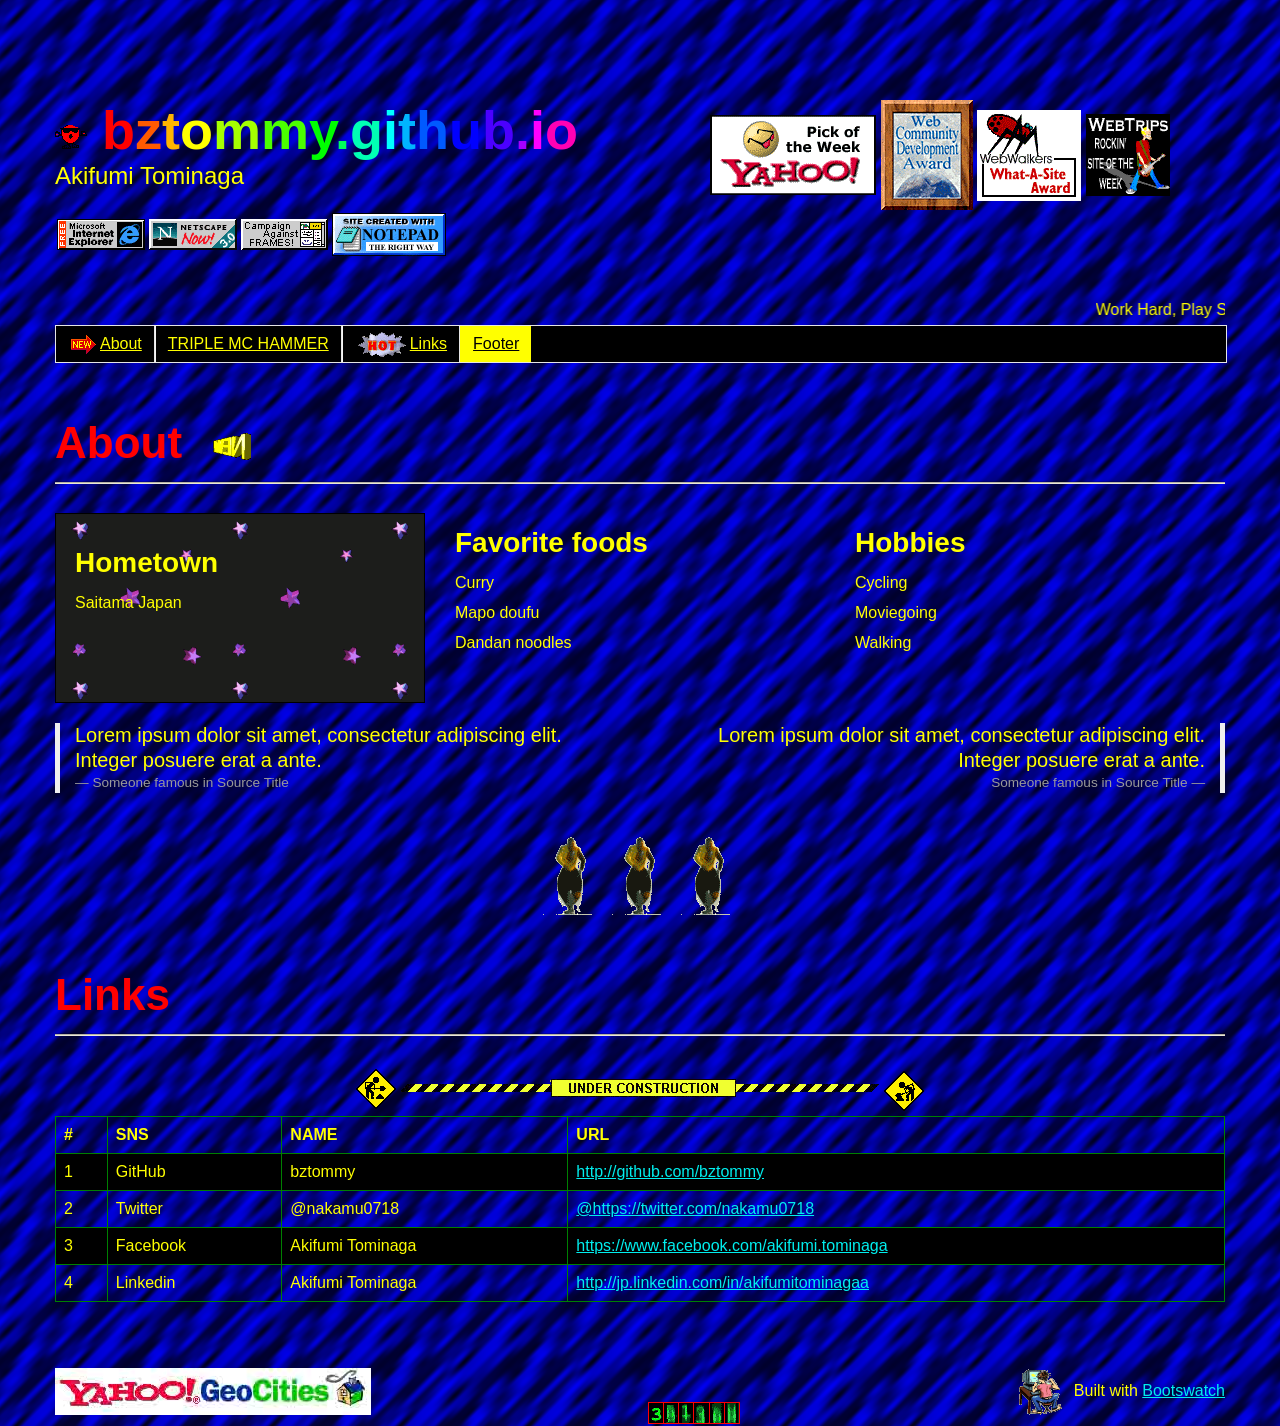
==== commit 94954b2d: "redo change of my company training" ====
--- a/index.html
+++ b/index.html
@@ -1,243 +1,222 @@
-<!doctype html>
-<html lang="ja">
+<!DOCTYPE html>
+<html lang="en">
   <head>
-    <meta charset="UTF-8"/>
-    <title>Akifumi Tominaga page</title>
-    <link href="./css/reset.css" rel="stylesheet"/>
-    <link href="./css/common.css" rel="stylesheet"/>
-    <link href="./css/pg-about.css" rel="stylesheet"/>
-    <meta name="viewport" content="width=device-width,initial-scale=1.0,minimum-scale=1.0,maximum-scale=1.0,user-scalable=no">
-    <script src="https://ajax.googleapis.com/ajax/libs/jquery/1.9.1/jquery.min.js"></script>
-    <script type="text/javascript" src="./js/main.js"></script>
+    <meta charset="utf-8">
+    <title>bztommy.github.io</title>
+    <meta name="viewport" content="width=device-width, initial-scale=1.0">
+    <meta name="description" content="A timeless theme for Twitter Bootstrap.">
+    <meta name="author" content="Divshot, Inc.">
+
+    <!--[if lt IE 9]>
+      <script src="http://html5shim.googlecode.com/svn/trunk/html5.js"></script>
+    <![endif]-->
+
+    <link href="swatch/bootstrap.min.css" rel="stylesheet">
+    <link href="bootstrap/docs/assets/css/bootstrap-responsive.css" rel="stylesheet">
+    <link href="bootstrap/docs/assets/js/google-code-prettify/prettify.css" rel="stylesheet">
+    <link href="test/bootswatch.css" rel="stylesheet">
+
+    <script type="text/javascript">
+
+      var _gaq = _gaq || [];
+      _gaq.push(['_setAccount', 'UA-30884255-3']);
+      _gaq.push(['_trackPageview']);
+
+      (function() {
+        var ga = document.createElement('script'); ga.type = 'text/javascript'; ga.async = true;
+        ga.src = ('https:' == document.location.protocol ? 'https://ssl' : 'http://www') + '.google-analytics.com/ga.js';
+        var s = document.getElementsByTagName('script')[0]; s.parentNode.insertBefore(ga, s);
+      })();
+
+    </script>
   </head>
-  <body>
-    <header>
-      <nav id="sg-sp-menu-wrap">
-        <div id="sg-sp-menu-button">
-          <div class="sg-sp-menu-icon"></div>
-        </div>
-        <ul class="cf">
-          <li><a href="#about-learn">研修で学んだこと</a></li>
-          <li><a href="#about-skill">スキルセット</a></li>
-          <li><a href="#about-hobby">趣味</a></li>
-        </ul>
-      </nav>
-      <nav class="sg-menu-wrap">
-        <ul class="sg-flex sg-container">
-          <li><a href="#">
-              <div class="sg-about-menu-icon">
-                <img class="sg-about-menu-icon-img" alt="" src="./img/pg-about-icon.png"/>
-              </div>
-          </a></li>
-          <li><a href="#about-learn">研修で学んだこと</a></li>
-          <li><a href="#about-skill">スキルセット</a></li>
-          <li><a href="#about-hobby">趣味</a></li>
-        </ul>
-      </nav>
-    </header>
-    <main>
-      <article class="pg-about">
-        <div class="pg-about-firstview-icon-box">
-          <h1 class="pg-about-firstview-icon m-auto">
-            <img class="pg-about-firstview-icon-img"alt="" src="./img/pg-about-icon.png"/>
-          </h1>
-          <h2 class="pg-about-firstview-title ta-center m-auto">AKIFUMI TOMINAGA</h2>
-          <p class="pg-about-firstview-text ta-center m-auto">
-            You play with the cards you’re dealt.. Whatever that means
-          </p>
-          <div class="sg-jump-circle" id="content">
-            <div class="sg-circle-small m-auto">
-              <div class="sg-down-arrow">
-                <span><a href="#content"></a></span>
-              </div>
-            </div>
-          </div>
-        </div>        
-        <div class="sg-container sg-bg-tile">
-          <p class="pg-about-greet-text">
-            HTML/CSS課題。
-            HTMLのタグの意味、スマホ対応の2点を意識して今回の課題は作成しました。
-          </p>
-          <p class="pg-about-greet-text">
-            CSS3の機能をちょこっと使っているので、サイト楽しんでいってくださいな。ブラウザはクロームで見てくださいな。
-          </p>
-
-          <section class="pg-about-learn pg-section" id="about-learn">
-            <h3 class="pg-about-title">研修での学んだこと</h3>
-            <ul class="sg-flex sg-three-column">
-              <li>
-                <h4 class="pg-about-learn-title">
-                  HTMLタグの意味
-                </h4>
-                <p class="pg-about-learn-text">
-                  ul li はリスト、h1は見出しなど、
-                  タグそれぞれに意味があるため、
-                  それを考慮してマークアップするべき。
-                </p>
-              </li>
-              <li class="pg-about-learn-content">
-                <h4 class="pg-about-learn-title">
-                  タグの隣接
-                </h4>
-                <p class="pg-about-learn-text">
-                  cssのセレクタを最初をのぞいて使用したい場合、
-                  ul > li + li とすることで、
-                  2番目以降の li タグにのみスタイルを当てることが出来るようになる。
-                </p>
-              </li>
-              <li class="pg-about-learn-content">
-                <h4 class="pg-about-learn-title">
-                  命名規則
-                </h4>
-                <p class="pg-about-learn-text">
-                  HTML/CSSでは、単語の区切りに「-」を入れる。
-                  hoge-hoge-hoge という風になる。
-                </p>
-              </li>
-            </ul>
-          </section>
-        </div>
-
-        <section class="pg-about-skill pg-section c-white" id="about-skill">
-          <div class="sg-container">
-            <h3 class="pg-about-title c-white">スキルセット</h3>
-            <ul class="sg-flex pg-about-skill-menu">
-              <li>All Works</li>
-              <li>Landing Page</li>
-              <li>Web Design</li>
-              <li>Icon Design</li>
-              <li>Template</li>
-            </ul>
-            <ul class="sg-flex sg-three-column">
-              <li>
-                <div class="sg-three-column-img">
-                  <img alt="" src="./img/pg-about-skill-img1.png"/>
-                </div>
-                <h4 class="sg-three-column-title">
-                  HTML
-                </h4>
-                <p class="sg-three-column-category">
-                  エイチティーエムエル
-                </p>
-              </li>
-              <li>
-                <div class="sg-three-column-img">
-                  <img alt="" src="./img/pg-about-skill-img2.png"/>
-                </div>
-                <h4 class="sg-three-column-title">
-                  CSS
-                </h4>
-                <p class="sg-three-column-category">
-                  シーエスエス
-                </p>
-              </li>
-              <li>
-                <div class="sg-three-column-img">
-                  <img alt="" src="./img/pg-about-skill-img3.png"/>
-                </div>
-                <h4 class="sg-three-column-title">
-                  Java
-                </h4>
-                <p class="sg-three-column-category">
-                  ジャバ
-                </p>
-              </li>
-              <li>
-                <div class="sg-three-column-img">
-                  <img alt="" src="./img/pg-about-skill-img4.png"/>
-                </div>
-                <h4 class="sg-three-column-title">
-                  Android
-                </h4>
-                <p class="sg-three-column-category">
-                  アンドロイド
-                </p>
-              </li>
-              <li>
-                <div class="sg-three-column-img">
-                  <img alt="" src="./img/pg-about-skill-img5.png"/>
-                </div>
-                <h4 class="sg-three-column-title">
-                  MySQL
-                </h4>
-                <p class="sg-three-column-category">
-                  マイエスキューエル
-                </p>
-              </li>
-              <li>
-                <div class="sg-three-column-img">
-                  <img alt="" src="./img/pg-about-skill-img6.png"/>
-                </div>
-                <h4 class="sg-three-column-title">
-                  Scala
-                </h4>
-                <p class="sg-three-column-category">
-                  スカラ
-                </p>
-              </li>
-            </ul>
-            <button class="sg-btn">click here</button>
-          </div>
-        </section>
-
-        <section class="pg-about-hobby sg-bg-tile" id="about-hobby">
-          <div class="sg-container">
-            <h3 class="pg-about-title">HOBBY</h3>
-            <p class="pg-about-text">
-              最近は、映画、自転車、朝活を主にしています。
-              もし時間があう人は一緒に行きましょう！！
-            </p>
-            <ul class="sg-three-column sg-flex">
-              <li class="sg-three-column-img" >
-                <img alt="" src="./img/pg-about-hobby-img1.png"/>
-              </li>
-              <li class="sg-three-column-img">
-                <img  alt="" src="./img/pg-about-hobby-img2.png"/>
-              </li>
-              <li class="sg-three-column-img">
-                <img alt="" src="./img/pg-about-hobby-img3.png"/>
-              </li>
-              <li class="sg-three-column-img">
-                <img alt="" src="./img/pg-about-hobby-img4.png"/>
-              </li>
-              <li class="sg-three-column-img">
-                <img alt="" src="./img/pg-about-hobby-img5.png"/>
-              </li>
-              <li class="sg-three-column-img">
-                <img alt="" src="./img/pg-about-hobby-img6.png"/>
-              </li>
-            </ul>
-            <button class="sg-btn">click here</button>
-          </div>
-        </section>
-      </article>
-    </main>
-    <footer>
-      <ul class="sg-footer-sns-icon sg-flex">
-        <li>
-          <a href="https://www.facebook.com/akifumi.tominaga">
-            <img alt="" src="./img/sg-footer-twitter.png"/>
-          </a>
-        </li>
-        <li>
-          <a href="https://twitter.com/nakamu0718">
-            <img alt="" src="./img/sg-footer-facebook.png"/>
-          </a>
-        </li>
-        <li>
-          <a href="https://jp.pinterest.com/tomi718/">
-            <img alt="" src="./img/sg-footer-pinterest.png"/>
-          </a>
-        </li>
-        <li>
-          <a href="https://instagram.com/nakamu187/">
-            <img alt="" src="./img/sg-footer-instagram.png"/>
-          </a>
-        </li>
-      </ul>
-      <div class="sg-footer-copyright">
-        <small>Copyright AkifumiTominaga.</small>
+
+  <body id="top" class="preview" data-spy="scroll" data-target=".subnav" data-offset="80">
+
+  <!-- Navbar
+  ================================================== -->
+
+    <div class="container">
+
+<!-- Masthead
+================================================== -->
+<header class="jumbotron subhead" id="overview">
+  <div class="row">
+    <div class="span6">
+      <h1><img src="img/test/7upspot.gif">&nbsp;<FONT COLOR="#FF0000">b</FONT><FONT COLOR="#FF5A00">z</FONT><FONT COLOR="#FFB400">t</FONT><FONT COLOR="#FFff00">o</FONT><FONT COLOR="#A5ff00">m</FONT><FONT COLOR="#4Bff00">m</FONT><FONT COLOR="#00ff00">y</FONT><blink><FONT COLOR="#00ff5A">.</FONT><FONT COLOR="#00ffB4">g</FONT><FONT COLOR="#00ffff">i</FONT><FONT COLOR="#00B4ff">t</FONT><FONT COLOR="#005Aff">h</FONT><FONT COLOR="#0000ff">u</FONT><FONT COLOR="#4B00ff">b</FONT><FONT COLOR="#A500ff">.</FONT><FONT COLOR="#FF00ff">i</FONT><FONT COLOR="#FF00B4">o</FONT></blink></h1>
+      <p class="lead">Akifumi Tominaga</p>
+      <table cellpadding="2" cellspacing="2">
+        <tr>
+          <td>
+            <img src="img/test/ie_logo.gif">
+          </td>
+          <td>
+            <img src="img/test/ns_logo.gif">
+          </td>
+          <td>
+            <img src="img/test/noframes.gif">
+          </td>
+          <td>
+            <img src="img/test/notepad.gif">
+          </td>
+        </tr>
+      </table>
+    </div>
+    <div class="span6">
+      <center>
+        <img src="img/test/yahooweek.gif">
+        <img src="img/test/community.gif">
+        <img src="img/test/wabwalk.gif">
+        <img src="img/test/webtrips.gif">
+      </center>
+    </div>
+  </div>
+  <marquee>Work Hard, Play SUPER Hard. Create history with the best company!</marquee>
+  <div class="subnav">
+    <ul class="nav nav-pills">
+      <li><a href="#about"><img class="pull-left" style="margin-top: -3px" src="img/test/new.gif">About</a></li>
+      <li><a href="#triplemchammer">TRIPLE MC HAMMER</a></li>
+      <li><a href="#links"><img class="pull-left" style="margin-top: -5px" src="img/test/hot.gif">Links</a></li>
+      <li><a href="#footer">Footer</a></li>
+    </ul>
+  </div>
+</header>
+
+<!-- About
+================================================== -->
+<section id="about" style="padding-top: 0">
+  <div class="page-header">
+    <h1>About <img src="img/test/new2.gif"></h1>
+  </div>
+
+  <!-- Headings & Paragraph Copy -->
+  <div class="row">
+
+    <div class="span4">
+      <div class="well">
+        <h3>Hometown</h3>
+        <p>Saitama Japan</p>
+        <br><br><br>
       </div>
-    </footer>
+    </div>
+
+    <div class="span4">
+      <h3>Favorite foods</h3>
+      <p>Curry</p>
+      <p>Mapo doufu</p>
+      <p>Dandan noodles</p>
+    </div>
+
+    <div class="span4">
+      <h3>Hobbies</h3>
+      <p>Cycling</p>
+      <p>Moviegoing</p>
+      <p>Walking</p>
+    </div>
+  </div>
+
+    <div class="row">
+      <div class="span6">
+        <blockquote>
+          <p>Lorem ipsum dolor sit amet, consectetur adipiscing elit. Integer posuere erat a ante.</p>
+          <small>Someone famous in <cite title="Source Title">Source Title</cite></small>
+        </blockquote>
+      </div>
+      <div class="span6">
+        <blockquote class="pull-right">
+          <p>Lorem ipsum dolor sit amet, consectetur adipiscing elit. Integer posuere erat a ante.</p>
+          <small>Someone famous in <cite title="Source Title">Source Title</cite></small>
+        </blockquote>
+      </div>
+    </div>
+
+</section>
+
+<br>
+<center id="triplemchammer">
+  <!-- TRIPLE MC HAMMER -->
+    <img src="img/test/mchammer.gif">&nbsp;&nbsp;
+    <img src="img/test/mchammer.gif">&nbsp;&nbsp;
+    <img src="img/test/mchammer.gif">
+</center>
+
+<!-- Tables
+================================================== -->
+<section id="links" style="padding-top: 0">
+  <div class="page-header">
+    <h1>Links</h1>
+  </div>
+
+  <center><img src="img/test/construction.gif"></center>
+
+  <table class="table table-bordered table-striped table-hover">
+    <thead>
+      <tr>
+        <th>#</th>
+        <th>SNS</th>
+        <th>NAME</th>
+        <th>URL</th>
+      </tr>
+    </thead>
+    <tbody>
+      <tr>
+        <td>1</td>
+        <td>GitHub</td>
+        <td>bztommy</td>
+        <td><a href="http://github.com/bztommy">http://github.com/bztommy</a></td>
+      </tr>
+      <tr>
+        <td>2</td>
+        <td>Twitter</td>
+        <td>@nakamu0718</td>
+        <td><a href="https://twitter.com/nakamu0718">@https://twitter.com/nakamu0718</a></td>
+      </tr>
+      <tr>
+        <td>3</td>
+        <td>Facebook</td>
+        <td>Akifumi Tominaga</td>
+        <td><a href="https://www.facebook.com/akifumi.tominaga">https://www.facebook.com/akifumi.tominaga</a></td>
+      </tr>
+      <tr>
+        <td>4</td>
+        <td>Linkedin</td>
+        <td>Akifumi Tominaga</td>
+        <td><a href="http://jp.linkedin.com/in/akifumitominaga">http://jp.linkedin.com/in/akifumitominagaa</a></td>
+      </tr>
+    </tbody>
+  </table>
+</section>
+
+<br><br><br>
+
+    <!-- Footer
+      ================================================== -->
+      <footer class="footer" id="footer">
+        <p class="pull-left" style="margin-top: -14px"><img src="img/test/geocities.jpg"></p>
+        <p class="pull-right" style="margin-top: -14px"><img src="img/test/hacker.gif">&nbsp; Built with <a href="http://bootswatch.com">Bootswatch</a></p>
+      </footer>
+ <center><img src="img/test/counter2.gif"></center>
+    </div><!-- /container -->
+
+    <!-- Le javascript
+    ================================================== -->
+    <!-- Placed at the end of the document so the pages load faster -->
+    <script src="bootstrap/docs/assets/js/jquery.js"></script>
+    <script src="bootstrap/docs/assets/js/google-code-prettify/prettify.js"></script>
+    <script src="bootstrap/docs/assets/js/bootstrap-transition.js"></script>
+    <script src="bootstrap/docs/assets/js/bootstrap-alert.js"></script>
+    <script src="bootstrap/docs/assets/js/bootstrap-modal.js"></script>
+    <script src="bootstrap/docs/assets/js/bootstrap-dropdown.js"></script>
+    <script src="bootstrap/docs/assets/js/bootstrap-scrollspy.js"></script>
+    <script src="bootstrap/docs/assets/js/bootstrap-tab.js"></script>
+    <script src="bootstrap/docs/assets/js/bootstrap-tooltip.js"></script>
+    <script src="bootstrap/docs/assets/js/bootstrap-popover.js"></script>
+    <script src="bootstrap/docs/assets/js/bootstrap-button.js"></script>
+    <script src="bootstrap/docs/assets/js/bootstrap-collapse.js"></script>
+    <script src="bootstrap/docs/assets/js/bootstrap-carousel.js"></script>
+    <script src="bootstrap/docs/assets/js/bootstrap-typeahead.js"></script>
+    <script src="bootstrap/docs/assets/js/bootstrap-affix.js"></script>
+    <script src="bootswatch.js"></script>
+
   </body>
 </html>
--- a/bootstrap/docs/assets/js/google-code-prettify/prettify.css
+++ b/bootstrap/docs/assets/js/google-code-prettify/prettify.css
@@ -0,0 +1,30 @@
+.com { color: #93a1a1; }
+.lit { color: #195f91; }
+.pun, .opn, .clo { color: #93a1a1; }
+.fun { color: #dc322f; }
+.str, .atv { color: #D14; }
+.kwd, .prettyprint .tag { color: #1e347b; }
+.typ, .atn, .dec, .var { color: teal; }
+.pln { color: #48484c; }
+
+.prettyprint {
+  padding: 8px;
+  background-color: #f7f7f9;
+  border: 1px solid #e1e1e8;
+}
+.prettyprint.linenums {
+  -webkit-box-shadow: inset 40px 0 0 #fbfbfc, inset 41px 0 0 #ececf0;
+     -moz-box-shadow: inset 40px 0 0 #fbfbfc, inset 41px 0 0 #ececf0;
+          box-shadow: inset 40px 0 0 #fbfbfc, inset 41px 0 0 #ececf0;
+}
+
+/* Specify class=linenums on a pre to get line numbering */
+ol.linenums {
+  margin: 0 0 0 33px; /* IE indents via margin-left */
+}
+ol.linenums li {
+  padding-left: 12px;
+  color: #bebec5;
+  line-height: 20px;
+  text-shadow: 0 1px 0 #fff;
+}
--- a/test/bootswatch.css
+++ b/test/bootswatch.css
@@ -0,0 +1,193 @@
+section {
+	margin-top: 60px;
+	padding-top: 100px;
+}
+
+/* index */
+
+.tooltip-inner {
+	max-width: 500px;
+}
+
+.hero-unit h1,
+.hero-unit p {
+	margin-bottom: 15px;
+}
+
+#footer {
+	margin-bottom: 20px;
+}
+
+#footer .links a {
+	margin-right: 10px;
+}
+
+@media (max-width: 767px) {
+
+	section {
+		padding-top: 20px;
+	}
+}
+
+@media (min-width: 768px) and (max-width: 979px) {
+
+	section {
+		padding-top: 20px;
+	}
+}
+
+/* preview */
+
+.subhead {
+	padding-bottom: 0;
+	margin-bottom: 9px;
+}
+
+.subhead h1 {
+	font-size: 54px;
+}
+
+.subhead > div:first-child {
+	min-height: 200px;
+}
+
+@media (min-width: 980px) {
+
+	.preview {
+		padding-top: 100px;
+	}
+}
+
+/* subnav */
+ 
+.subnav {
+	margin-bottom: 60px;
+	width: 100%;
+	height: 36px;
+	background-color: black; /* Old browsers */
+	color: white;
+	border: 1px solid #e5e5e5;
+}
+ 
+.subnav .nav {
+	margin-bottom: 0;
+}
+ 
+.subnav .nav > li > a {
+	margin: 0;
+	padding-top:    11px;
+	padding-bottom: 11px;
+	border-left: 1px solid #f5f5f5;
+	border-right: 1px solid #e5e5e5;
+	-webkit-border-radius: 0;
+	-moz-border-radius: 0;
+	border-radius: 0;
+	color: yellow;
+}
+ 
+.subnav .nav > li.active > a,
+.subnav .nav > li > a:hover {
+	padding-left: 13px;
+	background: yellow;
+	color: black;
+	border-right-color: #ddd;
+	border-left: 0;
+}
+ 
+.subnav .nav > .active > a .caret,
+.subnav .nav > .active > a:hover .caret {
+	border-top-color: #777;
+}
+ 
+.subnav .nav > li:first-child > a,
+.subnav .nav > li:first-child > a:hover {
+	border-left: 0;
+	padding-left: 12px;
+	-webkit-border-radius: 4px 0 0 4px;
+	-moz-border-radius: 4px 0 0 4px;
+	border-radius: 4px 0 0 4px;
+}
+ 
+.subnav .nav > li:last-child > a {
+	border-right: 0;
+}
+ 
+.subnav .dropdown-menu {
+	-webkit-border-radius: 0 0 4px 4px;
+	-moz-border-radius: 0 0 4px 4px;
+	border-radius: 0 0 4px 4px;
+}
+ 
+@media (max-width: 767px) {
+ 
+	.subnav {
+		position: static;
+		top: auto;
+		z-index: auto;
+		width: auto;
+		height: auto;
+		background: #fff; /* whole background property since we use a background-image for gradient */
+		-webkit-box-shadow: none;
+		-moz-box-shadow: none;
+		box-shadow: none;
+	}
+ 
+	.subnav .nav > li {
+		float: none;
+	}
+ 
+	.subnav .nav > li > a {
+		border: 0;
+	}
+ 
+	.subnav .nav > li + li > a {
+		border-top: 1px solid #e5e5e5;
+	}
+ 
+	.subnav .nav > li:first-child > a,
+	.subnav .nav > li:first-child > a:hover {
+		-webkit-border-radius: 4px 4px 0 0;
+		-moz-border-radius: 4px 4px 0 0;
+		border-radius: 4px 4px 0 0;
+	}
+}
+ 
+@media (min-width: 980px) {
+  
+	.subnav-fixed {
+		position: fixed;
+		top: 40px;
+		left: 0;
+		right: 0;
+		z-index: 1020; /* 10 less than .navbar-fixed to prevent any overlap */
+		border-color: #d5d5d5;
+		border-width: 0 0 1px; /* drop the border on the fixed edges */
+		-webkit-border-radius: 0;
+		-moz-border-radius: 0;
+		border-radius: 0;
+		-webkit-box-shadow: inset 0 1px 0 #fff, 0 1px 5px rgba(0,0,0,.1);
+		-moz-box-shadow: inset 0 1px 0 #fff, 0 1px 5px rgba(0,0,0,.1);
+		box-shadow: inset 0 1px 0 #fff, 0 1px 5px rgba(0,0,0,.1);
+		filter: progid:DXImageTransform.Microsoft.gradient(enabled=false); /* IE6-9 */
+	}
+  
+	.subnav-fixed .nav {
+		width: 938px;
+		margin: 0 auto;
+		padding: 0 1px;
+	}
+  
+	.subnav .nav > li:first-child > a,
+	.subnav .nav > li:first-child > a:hover {
+		-webkit-border-radius: 0;
+		-moz-border-radius: 0;
+		border-radius: 0;
+	}
+}
+ 
+@media (min-width: 1210px) {
+ 
+	.subnav-fixed .nav {
+		width: 1168px; /* 2px less to account for left/right borders being removed when in fixed mode */
+	}
+}
